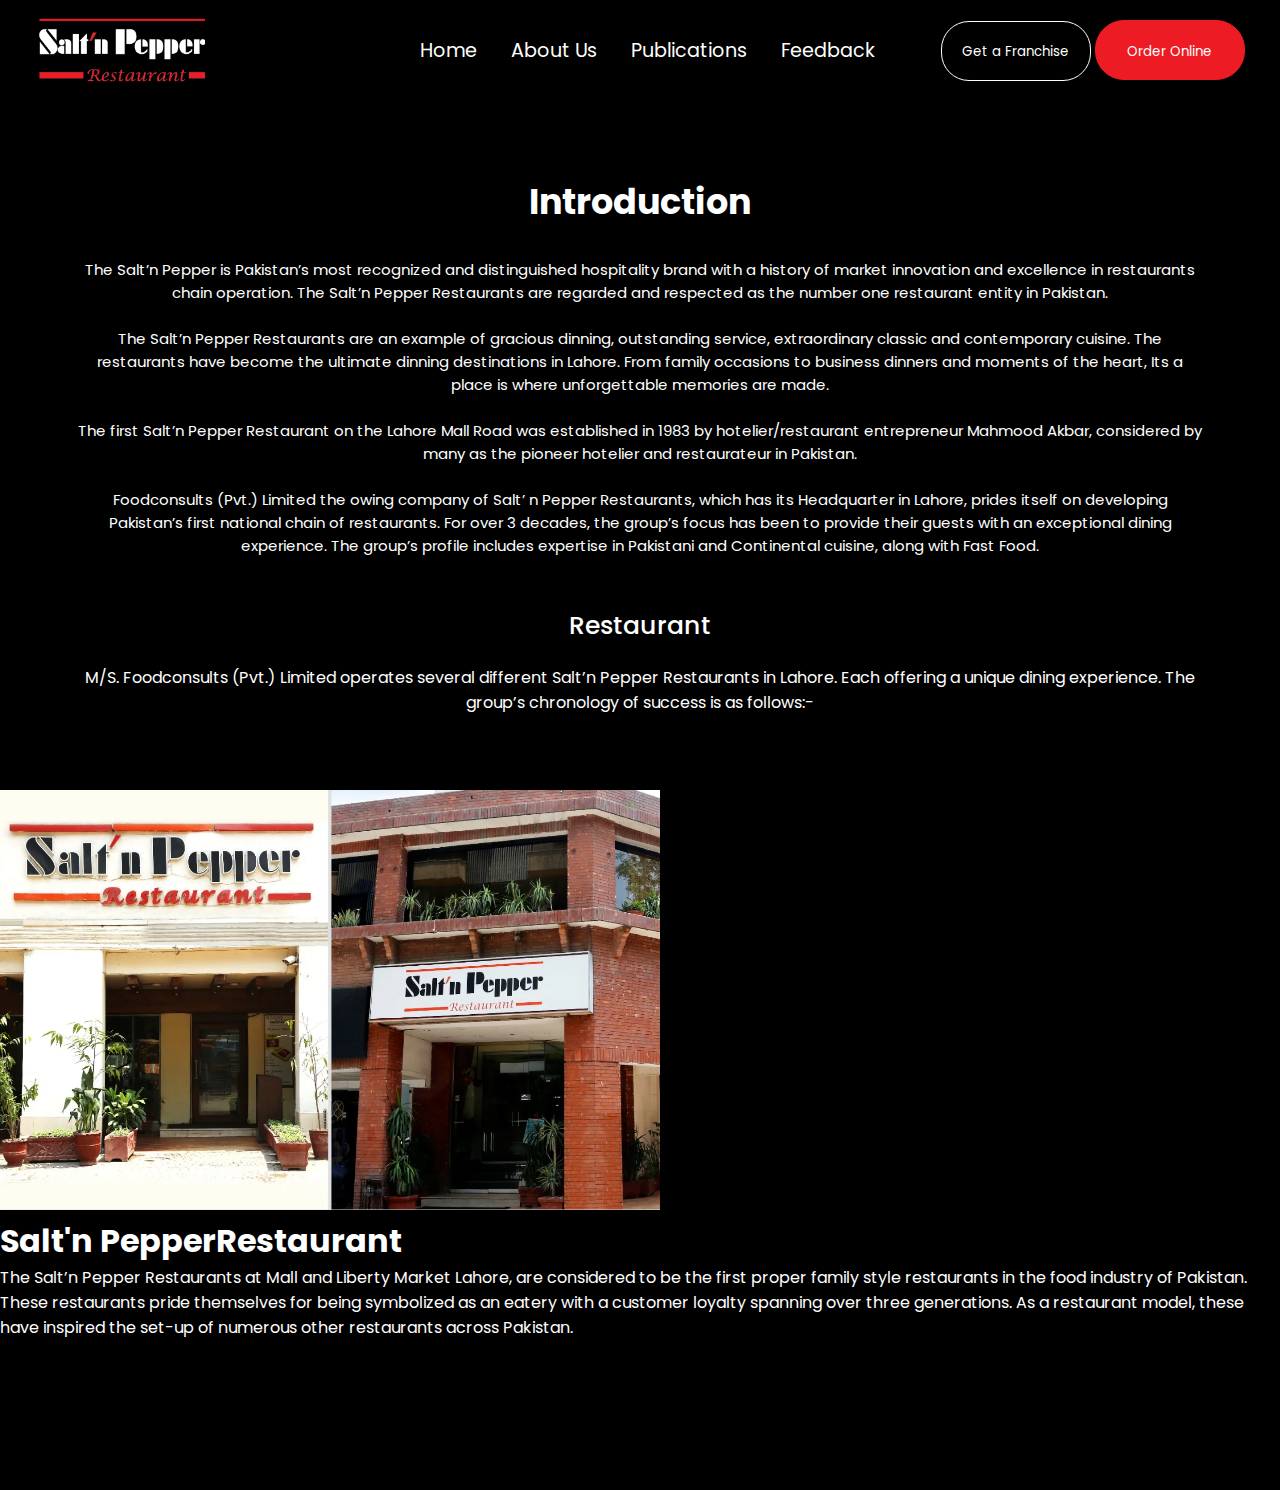
==== about.html @ 0b6784d5 "clone" ====
<!DOCTYPE html>
<html lang="en">
<head>
    <meta charset="UTF-8">
    <meta name="viewport" content="width=device-width, initial-scale=1.0">
    <title>About Us | Snp Main</title>

    <link rel="stylesheet" href="about.css">

    <link rel="preconnect" href="https://fonts.googleapis.com">
<link rel="preconnect" href="https://fonts.gstatic.com" crossorigin>
<link href="https://fonts.googleapis.com/css2?family=Caveat:wght@700&display=swap" rel="stylesheet">

<link rel="preconnect" href="https://fonts.googleapis.com">
<link rel="preconnect" href="https://fonts.gstatic.com" crossorigin>
<link href="https://fonts.googleapis.com/css2?family=Poppins&display=swap" rel="stylesheet">

<link rel="stylesheet" href="https://cdnjs.cloudflare.com/ajax/libs/font-awesome/6.5.1/css/all.min.css" integrity="sha512-DTOQO9RWCH3ppGqcWaEA1BIZOC6xxalwEsw9c2QQeAIftl+Vegovlnee1c9QX4TctnWMn13TZye+giMm8e2LwA==" crossorigin="anonymous" referrerpolicy="no-referrer" />

</head>
<body>
    <header>
        <div class="navbar">
            <div class="nav-logo"></div>

            <div class="nav-menu">
                <a href="#">Home</a>
                <a href="#">About Us</a>
                <a href="#">Publications</a>
                <a href="#">Feedback</a>
            </div>
    
            <div class="nav-button">
                <button class="simple">Get a Franchise</button>
                <button class="orange">Order Online</button>
            </div>
        </div>
    </header>


    <!-------------- styling hero section ----------------->

    <div id="main">
        <div class="introduction">
            <h1>Introduction</h1>
            <p>The Salt’n Pepper is Pakistan’s most recognized and distinguished hospitality brand with a history of market innovation and excellence in restaurants chain operation. The Salt’n Pepper Restaurants are regarded and respected as the number one restaurant entity in Pakistan.
            <br><br>
            The Salt’n Pepper Restaurants are an example of gracious dinning, outstanding service, extraordinary classic and contemporary cuisine. The restaurants have become the ultimate dinning destinations in Lahore. From family occasions to business dinners and moments of the heart, Its a place is where unforgettable memories are made.
            <br><br>
            The first Salt’n Pepper Restaurant on the Lahore Mall Road was established in 1983 by hotelier/restaurant entrepreneur Mahmood Akbar, considered by many as the pioneer hotelier and restaurateur in Pakistan.
            <br><br>
            Foodconsults (Pvt.) Limited the owing company of Salt’ n Pepper Restaurants, which has its Headquarter in Lahore, prides itself on developing Pakistan’s first national chain of restaurants. For over 3 decades, the group’s focus has been to provide their guests with an exceptional dining experience. The group’s profile includes expertise in Pakistani and Continental cuisine, along with Fast Food.</p>
        </div>

        <div class="restaurant">
            <h2>Restaurant</h2>
            <p>M/S. Foodconsults (Pvt.) Limited operates several different Salt’n Pepper Restaurants in Lahore. Each offering a unique dining experience. The group’s chronology of success is as follows:-</p>
        </div>

        <div class="sp-restaurant">
            <img src="./Assets/sp-restaurant 1.webp" alt="image not found">
            
            <div class="sp-restaurant-content">
                <h1><span>Salt'n Pepper</span>Restaurant</h1>
                <p>The Salt’n Pepper Restaurants at Mall and Liberty Market Lahore, are considered to be the first proper family style restaurants in the food industry of Pakistan. These restaurants pride themselves for being symbolized as an eatery with a customer loyalty spanning over three generations. As a restaurant model, these have inspired the set-up of numerous other restaurants across Pakistan.</p>
            </div>
        </div>
    
    
    
    
    
    
    
    
    
    </div>
        
    </body>
    </html>
---- about.css ----
*{
    margin: 0;
    padding: 0;
    box-sizing: border-box;
    font-family: 'Poppins', sans-serif;
}


/* ------------------ styling header ----------------- */


.navbar{
    background-color: #000000;
    height: 100px;
    display: flex;
    justify-content: space-evenly;
    align-items: center;
}

.nav-logo{
    background-image: url(./Assets/salt\ n\ pepper\ logo.webp);
    background-size: cover;
    width: 170px;
    height: 80px;
}

.nav-menu{
    width: 52%;
    /* margin-left: 150px; */
    padding-left: 150px;
}

.nav-menu a{
    /* display: block; */
    color: #fff;
    font-size: 1.2rem;
    text-decoration: none;
    margin-left: 30px;
}


.simple{
    background-color: transparent;
    color: #fff;
    width: 150px;
    height: 60px;
    border: 1px solid #fff;
    border-radius: 28px;
    padding: 20px;
}

.orange{
    background-color: #ed1c24;
    color: #fff;
    width: 150px;
    height: 60px;
    border: 1px solid #ed1c24;
    border-radius: 29px;
    padding: 21px;
}


/* --------------- styling hero section --------------- */


#main{
    background-color: #000000;
    height: 700px;
    color: #ffffff;
}

.introduction{
    text-align: center;
    padding: 75px;
}

.introduction h1{
    padding-bottom: 30px;
    font-weight: bold;
    font-size: 35px;
}

.introduction p{
    font-size: 15px;
}

.restaurant{
    text-align: center;
    padding: 75px;
    margin-top: -100px;
}

.restaurant h2{
    padding-bottom: 20px;
    font-weight: 500;
    font-size: 25px;
}

.sp-restaurant{
    background-color: #000000;
    height: 700px;
}

.sp-restaurant img{
    height: 420px;
}
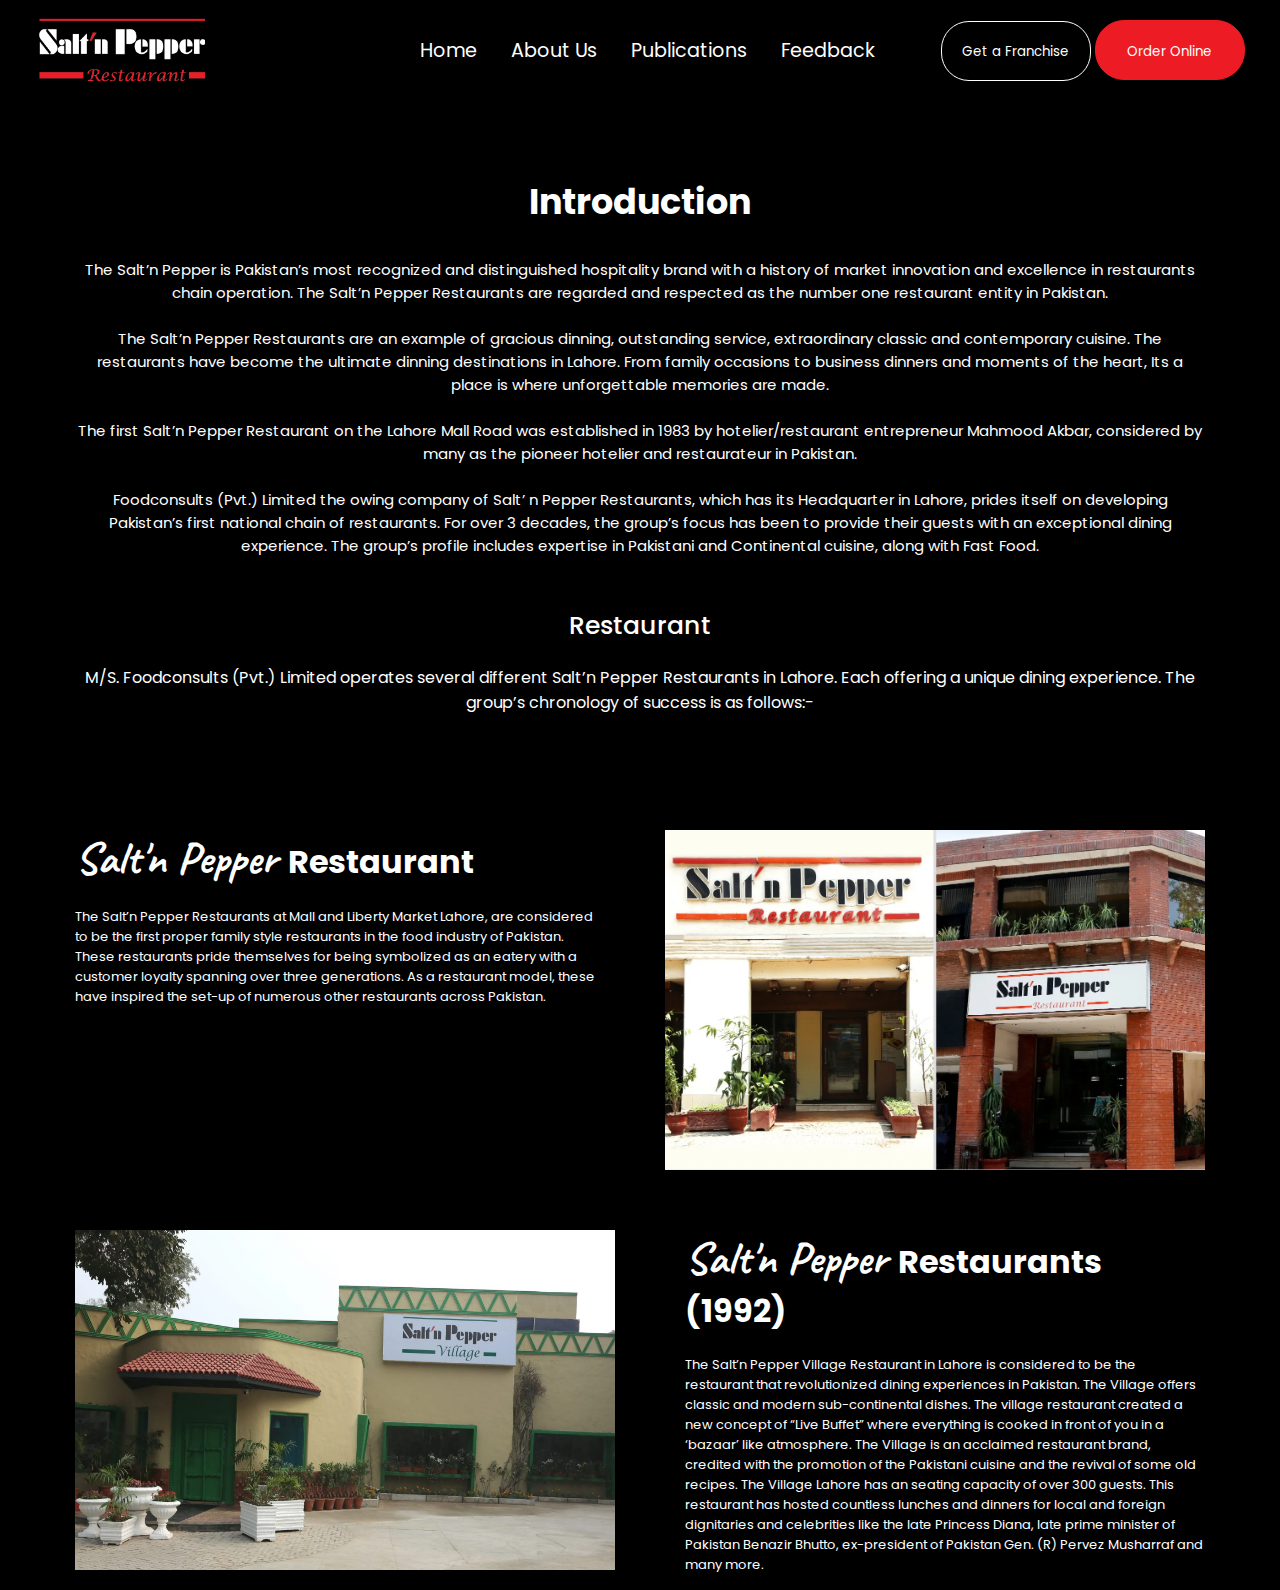
==== commit 0aa718d4: "updated" ====
--- a/about.html
+++ b/about.html
@@ -58,12 +58,29 @@
         </div>
 
         <div class="sp-restaurant">
-            <img src="./Assets/sp-restaurant 1.webp" alt="image not found">
-            
+
             <div class="sp-restaurant-content">
-                <h1><span>Salt'n Pepper</span>Restaurant</h1>
+                <h1><span style="font-family: 'Caveat', cursive; font-size: 45px;">Salt'n Pepper </span> Restaurant</h1>
                 <p>The Salt’n Pepper Restaurants at Mall and Liberty Market Lahore, are considered to be the first proper family style restaurants in the food industry of Pakistan. These restaurants pride themselves for being symbolized as an eatery with a customer loyalty spanning over three generations. As a restaurant model, these have inspired the set-up of numerous other restaurants across Pakistan.</p>
             </div>
+
+            <img src="./Assets/sp-restaurant 1.webp" alt="image not found">
+
+        </div>
+
+
+        <div class="sp-restaurant">
+
+
+            <img src="./Assets/sp-restaurant 1.2.webp" alt="image not found">
+
+            <div class="sp-restaurant-content">
+                <h1><span style="font-family: 'Caveat', cursive; font-size: 45px;">Salt'n Pepper </span> Restaurants (1992)</h1>
+                <p>The Salt’n Pepper Village Restaurant in Lahore is considered to be the restaurant that revolutionized dining experiences in Pakistan. The Village offers classic and modern sub-continental dishes. The village restaurant created a new concept of “Live Buffet” where everything is cooked in front of you in a ‘bazaar’ like atmosphere. The Village is an acclaimed restaurant brand, credited with the promotion of the Pakistani cuisine and the revival of some old recipes. The Village Lahore has an seating capacity of over 300 guests. This restaurant has hosted countless lunches and dinners for local and foreign dignitaries and celebrities like the late Princess Diana, late prime minister of Pakistan Benazir Bhutto, ex-president of Pakistan Gen. (R) Pervez Musharraf and many more.</p>
+            </div>
+
+            
+                        
         </div>
     
     
--- a/about.css
+++ b/about.css
@@ -98,9 +98,24 @@
 
 .sp-restaurant{
     background-color: #000000;
-    height: 700px;
+    height: 400px;
+    display: flex;
+    justify-content: space-around;
+    flex-wrap: wrap;
+    padding: 40px;
 }
 
 .sp-restaurant img{
-    height: 420px;
-}+    height: 340px;
+    width: 540px;
+}
+
+.sp-restaurant-content{
+    width: 520px;
+}
+
+.sp-restaurant-content p{
+    font-size: 13px;
+    padding-top: 20px;
+}
+
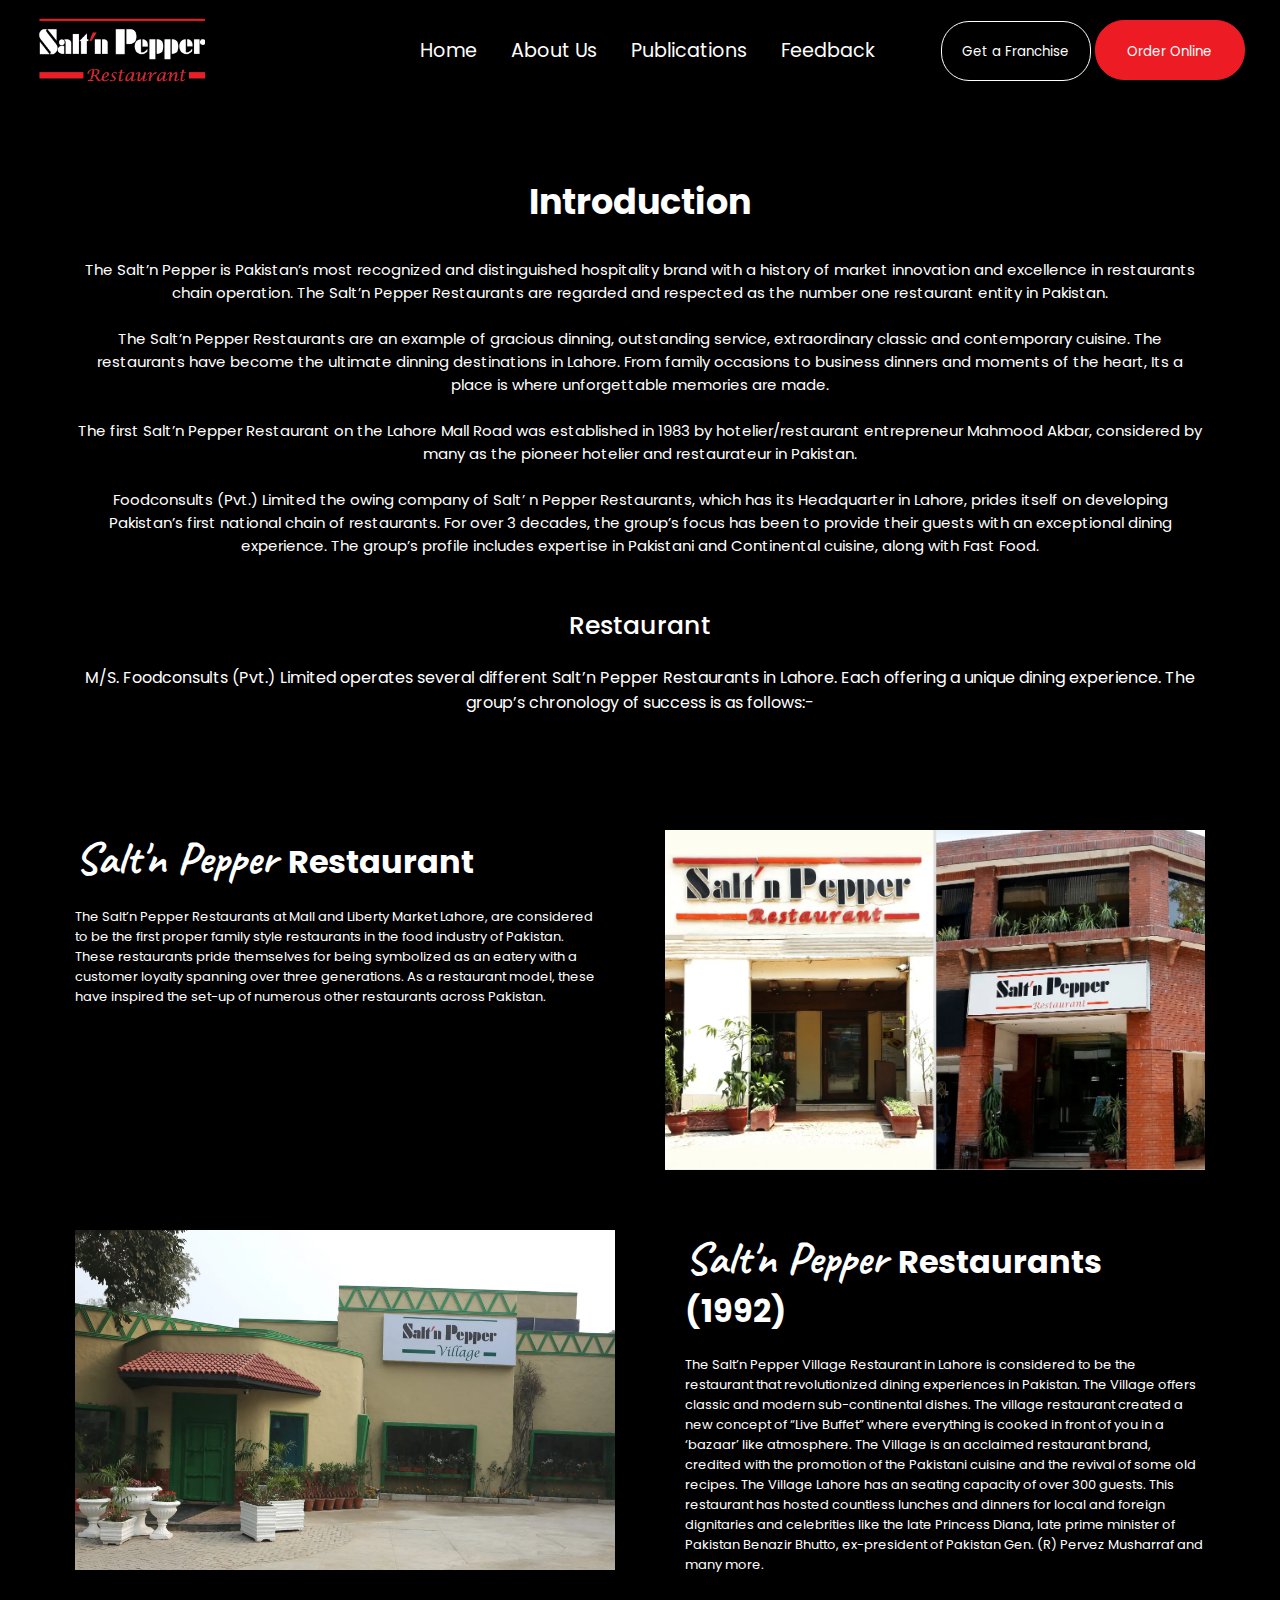
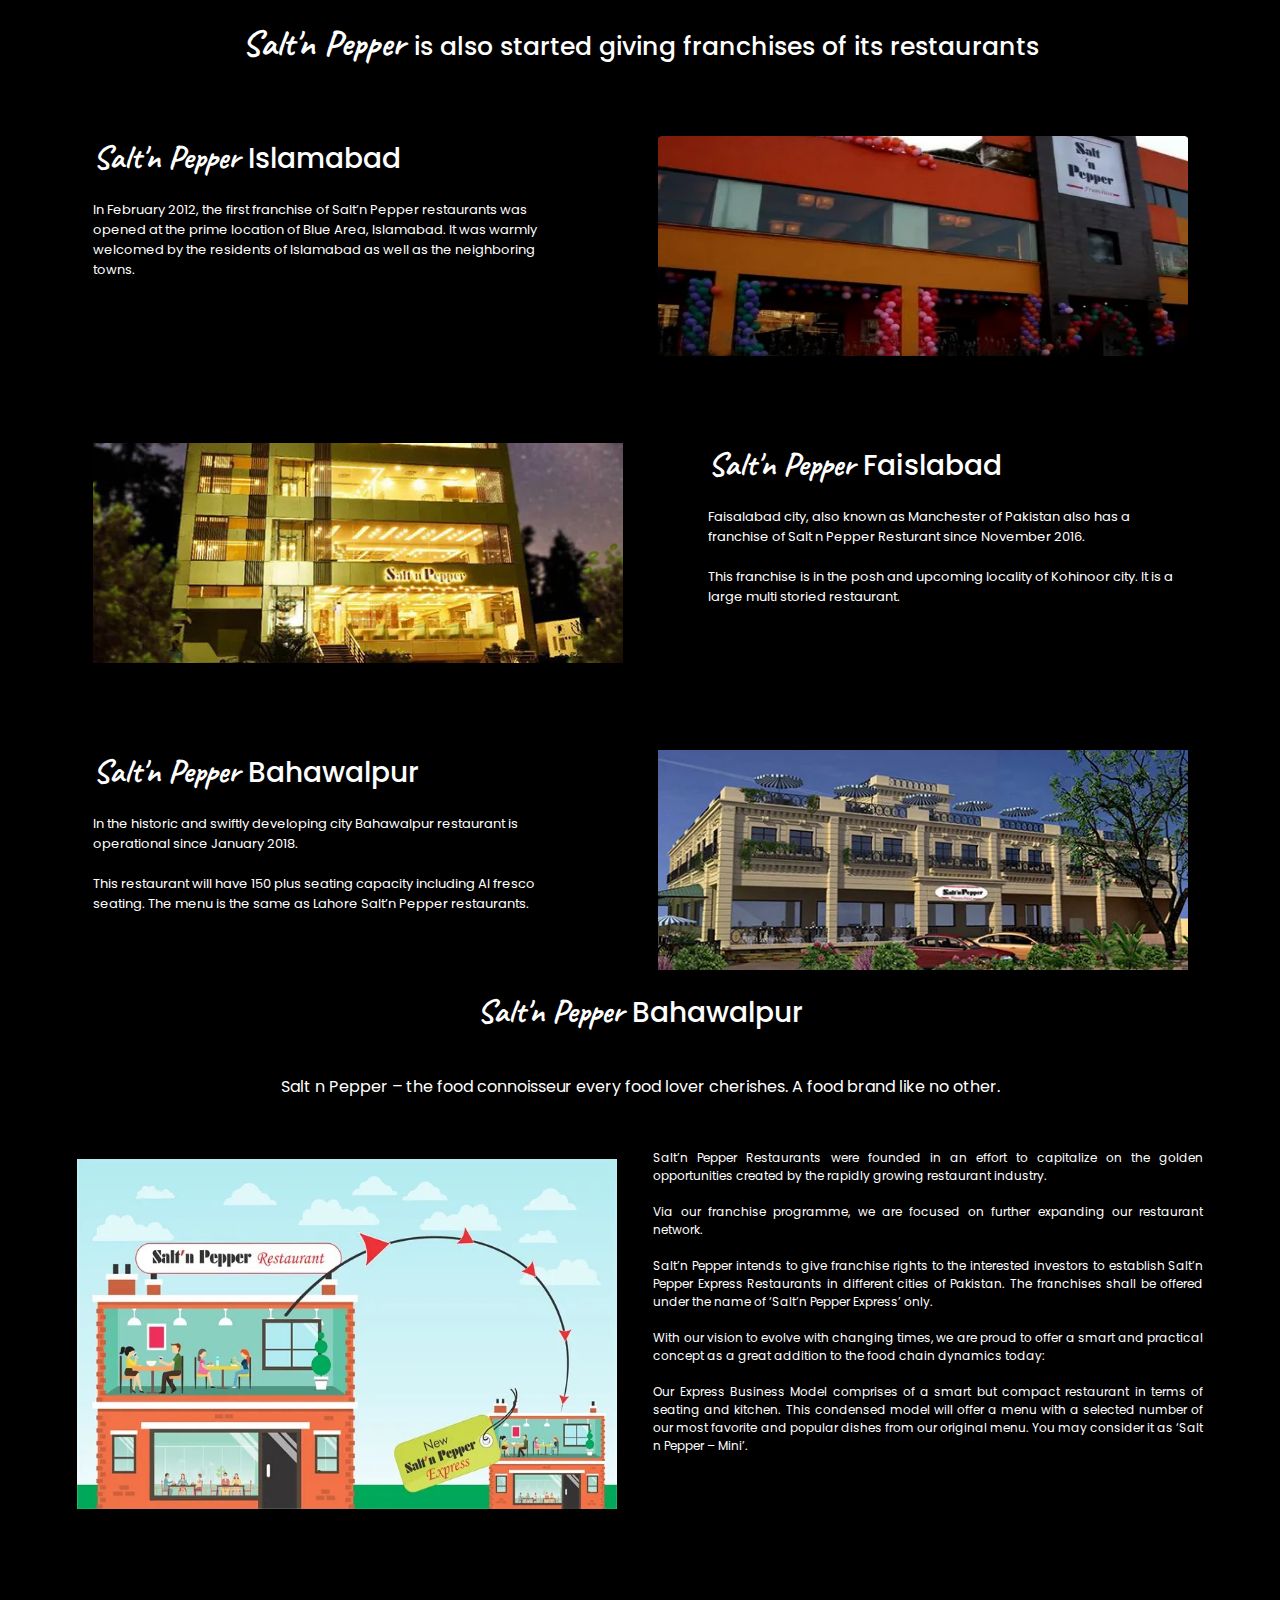
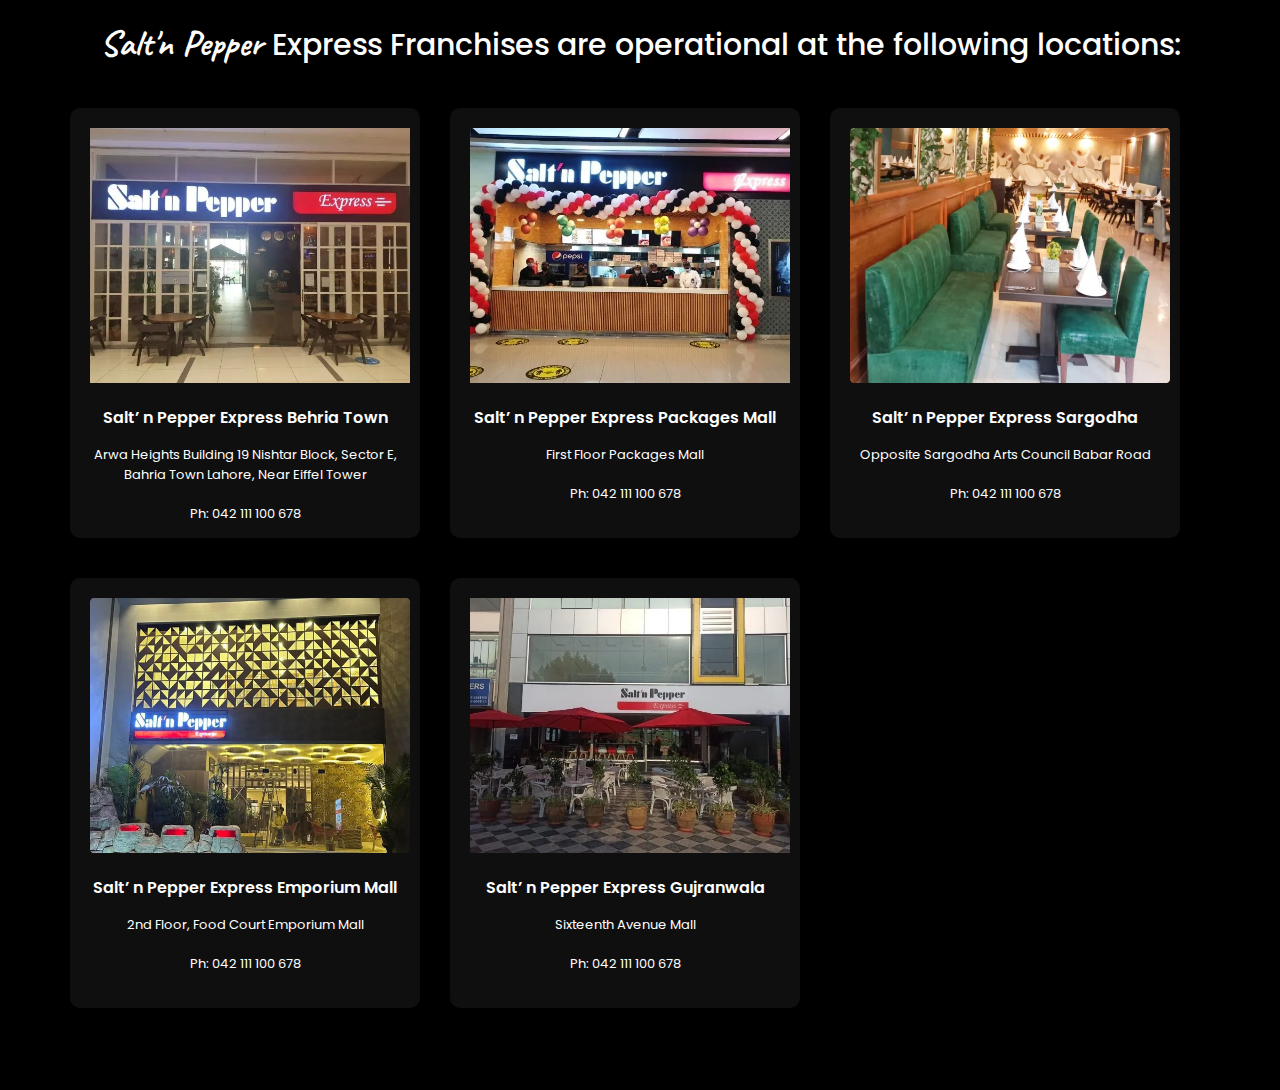
==== commit b861447d: "updated" ====
--- a/about.html
+++ b/about.html
@@ -40,6 +40,9 @@
 
     <!-------------- styling hero section ----------------->
 
+
+    <!------- box 1 starts ------->
+
     <div id="main">
         <div class="introduction">
             <h1>Introduction</h1>
@@ -52,6 +55,9 @@
             Foodconsults (Pvt.) Limited the owing company of Salt’ n Pepper Restaurants, which has its Headquarter in Lahore, prides itself on developing Pakistan’s first national chain of restaurants. For over 3 decades, the group’s focus has been to provide their guests with an exceptional dining experience. The group’s profile includes expertise in Pakistani and Continental cuisine, along with Fast Food.</p>
         </div>
 
+        <!-------- box 2 starts -------->
+
+
         <div class="restaurant">
             <h2>Restaurant</h2>
             <p>M/S. Foodconsults (Pvt.) Limited operates several different Salt’n Pepper Restaurants in Lahore. Each offering a unique dining experience. The group’s chronology of success is as follows:-</p>
@@ -78,19 +84,201 @@
                 <h1><span style="font-family: 'Caveat', cursive; font-size: 45px;">Salt'n Pepper </span> Restaurants (1992)</h1>
                 <p>The Salt’n Pepper Village Restaurant in Lahore is considered to be the restaurant that revolutionized dining experiences in Pakistan. The Village offers classic and modern sub-continental dishes. The village restaurant created a new concept of “Live Buffet” where everything is cooked in front of you in a ‘bazaar’ like atmosphere. The Village is an acclaimed restaurant brand, credited with the promotion of the Pakistani cuisine and the revival of some old recipes. The Village Lahore has an seating capacity of over 300 guests. This restaurant has hosted countless lunches and dinners for local and foreign dignitaries and celebrities like the late Princess Diana, late prime minister of Pakistan Benazir Bhutto, ex-president of Pakistan Gen. (R) Pervez Musharraf and many more.</p>
             </div>
-
-            
-                        
-        </div>
-    
-    
-    
-    
-    
-    
-    
-    
-    
+            
+        </div>
+
+
+
+
+         <!--------- box 3 starts -------->
+
+
+
+        <div class="sp-franchise">
+            <h4><span>Salt'n Pepper </span> is also started giving franchises of its restaurants</h4>
+       
+
+            <div class="spf-content">
+                <div class="spf-content-box1">
+                    <h3><span>Salt'n Pepper </span>  Islamabad</h3>
+                    <p>In February 2012, the first franchise of Salt’n Pepper restaurants was opened at the prime location of Blue Area, Islamabad. It was warmly welcomed by the residents of Islamabad as well as the neighboring towns.</p>
+                </div>
+                <div class="spf-content-box1-img">
+                    <img src="./Assets/franchise 1.webp" alt="">
+                </div>
+            </div>
+            
+            
+            <div class="spf-content">
+
+                <div class="spf-content-box1-img">
+                    <img src="./Assets/spf-1.2.webp" alt="">
+                </div>
+
+                <div class="spf-content-box1">
+                    <h3><span>Salt'n Pepper </span>  Faislabad</h3>
+                    <p>Faisalabad city, also known as Manchester of Pakistan also has a franchise of Salt n Pepper Resturant since November 2016.
+                        <br><br>
+                        This franchise is in the posh and upcoming locality of Kohinoor city. It is a large multi storied restaurant.
+                    </p>
+                </div>
+                
+            </div>
+
+
+            <div class="spf-content">
+                <div class="spf-content-box1">
+                    <h3><span>Salt'n Pepper </span>  Bahawalpur</h3>
+                    <p>In the historic and swiftly developing city Bahawalpur restaurant is operational since January 2018.
+                        <br><br>
+                        This restaurant will have 150 plus seating capacity including Al fresco seating. The menu is the same as Lahore Salt’n Pepper restaurants.
+                    </p>
+                </div>
+                <div class="spf-content-box1-img">
+                    <img src="./Assets/spf-1.3.webp" alt="">
+                    
+                </div>
+                
+            </div>
+            
+        </div>                
+
+        <!-------- box 4 starts --------->
+
+
+        <div class="sp-express">
+            <h3><span>Salt'n Pepper </span>  Bahawalpur</h3>
+            <br><br>
+            <p>Salt n Pepper – the food connoisseur every food lover cherishes. A food brand like no other.</p>
+
+            <div class="sp-express-content">
+                <div class="img">
+                    <img src="./Assets/sp-express 1.webp" alt="image not found">
+                </div>
+
+                <div class="para">
+                    <p>Salt’n Pepper Restaurants were founded in an effort to capitalize on the golden opportunities created by the rapidly growing restaurant industry.
+                        <br><br>
+                        Via our franchise programme, we are focused on further expanding our restaurant network.
+                        <br><br>
+                        Salt’n Pepper intends to give franchise rights to the interested investors to establish Salt’n Pepper Express Restaurants in different cities of Pakistan. The franchises shall be offered under the name of ‘Salt’n Pepper Express’ only.
+                        <br><br>
+                        With our vision to evolve with changing times, we are proud to offer a smart and practical concept as a great addition to the food chain dynamics today:
+                        <br><br>
+                        Our Express Business Model comprises of a smart but compact restaurant in terms of seating and kitchen. This condensed model will offer a menu with a selected number of our most favorite and popular dishes from our original menu. You may consider it as ‘Salt n Pepper – Mini’.</p>
+                </div>
+            </div>
+        </div>
+    
+
+        <!------------ box 5 starts ------------>
+    
+        <div class="sp-express-franchise">
+            <h4><span>Salt'n Pepper </span> Express Franchises are operational at the following locations:</h4>
+          
+
+            <div class="sp-express-flex">
+
+
+                <div class="sp-express-franchise-box">
+                    <img src="./Assets/sp-express-franchise 1.2.webp" alt="image not found">
+                    <br>
+                    <span>Salt’ n Pepper Express Behria Town</span>
+
+                    <p>Arwa Heights Building 19 Nishtar Block, Sector E, Bahria Town Lahore, Near Eiffel Tower</p>
+
+                    <a href="tel:042 111 100 678">Ph: 042 111 100 678</a>
+                </div>
+
+
+                <div class="sp-express-franchise-box">
+                    <img src="./Assets/sp-express-franchise 1.3.webp" alt="image not found">
+                    <br>
+                    <span>Salt’ n Pepper Express Packages Mall</span>
+
+                    <p>First Floor Packages Mall</p>
+
+                    <a href="tel:042 111 100 678">Ph: 042 111 100 678</a>
+                </div>
+
+
+
+                <div class="sp-express-franchise-box">
+                    <img src="./Assets/sp-express-franchise 1.4.webp" alt="image not found">
+                    <br>
+                    <span>Salt’ n Pepper Express Sargodha</span>
+
+                    <p>Opposite Sargodha Arts Council Babar Road</p>
+
+                    <a href="tel:042 111 100 678">Ph: 042 111 100 678</a>
+                </div>
+
+
+
+                <div class="sp-express-franchise-box">
+                    <img src="./Assets/sp-express-franchise 1.5.webp" alt="image not found">
+                    <br>
+                    <span>Salt’ n Pepper Express Emporium Mall</span>
+
+                    <p>2nd Floor, Food Court Emporium Mall</p>
+
+                    <a href="tel:042 111 100 678">Ph: 042 111 100 678</a>
+                </div>
+
+
+
+                <div class="sp-express-franchise-box">
+                    <img src="./Assets/sp-express-franchise 1.webp" alt="image not found">
+                    <br>
+                    <span>Salt’ n Pepper Express Gujranwala</span>
+
+                    <p>Sixteenth Avenue Mall</p>
+
+                    <a href="tel:042 111 100 678">Ph: 042 111 100 678</a>
+                </div>
+            
+                
+            </div>
+                
+
+        </div>
+
+
+
+
+
+
+
+
+
+
+
+
+
+        
+            
+
+
+
+
+
+
+
+
+
+
+
+
+
+
+
+    
+
+
+
+
+
+
     </div>
         
     </body>
--- a/about.css
+++ b/about.css
@@ -63,6 +63,10 @@
 /* --------------- styling hero section --------------- */
 
 
+
+/* ---------- box 1 starts ---------- */
+
+
 #main{
     background-color: #000000;
     height: 700px;
@@ -83,6 +87,9 @@
 .introduction p{
     font-size: 15px;
 }
+
+
+/* ------ box 2 starts ---------- */
 
 .restaurant{
     text-align: center;
@@ -119,3 +126,182 @@
     padding-top: 20px;
 }
 
+
+/* --------- box 3 starts --------- */
+
+
+.sp-franchise{
+    background-color: #000000;
+    height: 1000px; /* have to change */
+}
+
+
+.sp-franchise span{
+    font-family: 'Caveat', cursive;
+    font-weight: bold;
+    font-size: 36px;
+}
+
+.sp-franchise h4{
+    font-size: 25px;
+    font-weight: 500;
+    text-align: center;
+    padding: 30px 0px;
+}
+
+.sp-franchise img{
+    width: 530px;
+    height: 220px;
+}
+
+
+.spf-content{
+    display: flex;
+    justify-content: space-around;
+    padding: 40px 50px;
+}
+
+
+.spf-content-box1{
+    width: 480px;
+}
+
+
+.spf-content span{
+    font-family: 'Caveat', cursive;
+    font-weight: bold;
+    font-size: 33px;
+}
+
+.spf-content h3{
+    font-size: 28px;
+    font-weight: 500;
+}
+
+.spf-content p{
+    font-size: 13px;
+}
+
+.spf-content-box1 h3{
+    padding-bottom: 20px;
+}
+
+
+/* ---------- box 4 starts ---------- */
+
+
+.sp-express{
+    background-color: #000000;
+    height: 600px;
+}
+
+
+.sp-express span{
+    font-family: 'Caveat', cursive;
+    font-weight: bold;
+    font-size: 33px;
+}
+
+
+.sp-express-content{
+    display: flex;
+    justify-content: space-evenly;
+    /* align-items: start; */
+    padding-top: 60px;
+}
+
+
+.sp-express h3{
+    font-size: 28px;
+    font-weight: 500;
+    text-align: center;
+}
+
+.sp-express p{
+    text-align: center;
+    font-size: 16px;
+    margin-top: -10px;
+
+}
+
+.sp-express-content img{
+    width: 540px;
+    height: 350px;
+}
+
+.para p{
+    width: 550px;
+    font-size: 12px;
+    text-align: justify;
+    margin-left: -40px;
+}
+
+
+/* ---------- box 5 starts ------------ */
+
+
+.sp-express-flex{
+    display: flex;
+    flex-wrap: wrap;
+    /* justify-content: center; */
+    gap: 30px;
+    padding: 10px 70px;
+    
+}
+
+
+.sp-express-franchise{
+    background-color: #000000;
+    height: 1100px;
+}
+
+
+.sp-express-franchise span{
+    font-family: 'Caveat', cursive;
+    font-weight: bold;
+    font-size: 36px;
+}
+
+.sp-express-franchise h4{
+    font-size: 30px;
+    font-weight: 500;
+    text-align: center;
+    padding: 30px 0px;
+}
+
+.sp-express-franchise-box{
+    background-color: #0F0F0F;
+    width: 350px;
+    height: 430px;
+    text-align: center;
+    padding: 20px;
+    border-radius: 10px;
+    margin-bottom: 10px;
+
+}
+
+.sp-express-franchise-box img{
+    width: 320px;
+    height: 270px;
+    padding-bottom: 15px;
+}
+
+.sp-express-franchise-box span{
+    font-family: 'Poppins', sans-serif;
+    font-size: 16px;
+    font-weight: 600;
+}
+
+.sp-express-franchise-box p{
+    font-size: 13px;
+    padding-top: 15px;
+    /* font-weight: 400; */
+    padding-bottom: 15px;
+}
+
+.sp-express-franchise-box a{
+    text-decoration: none;
+    color: #ffffff;
+    font-size: 13px;
+    /* padding-top: 30px; */
+}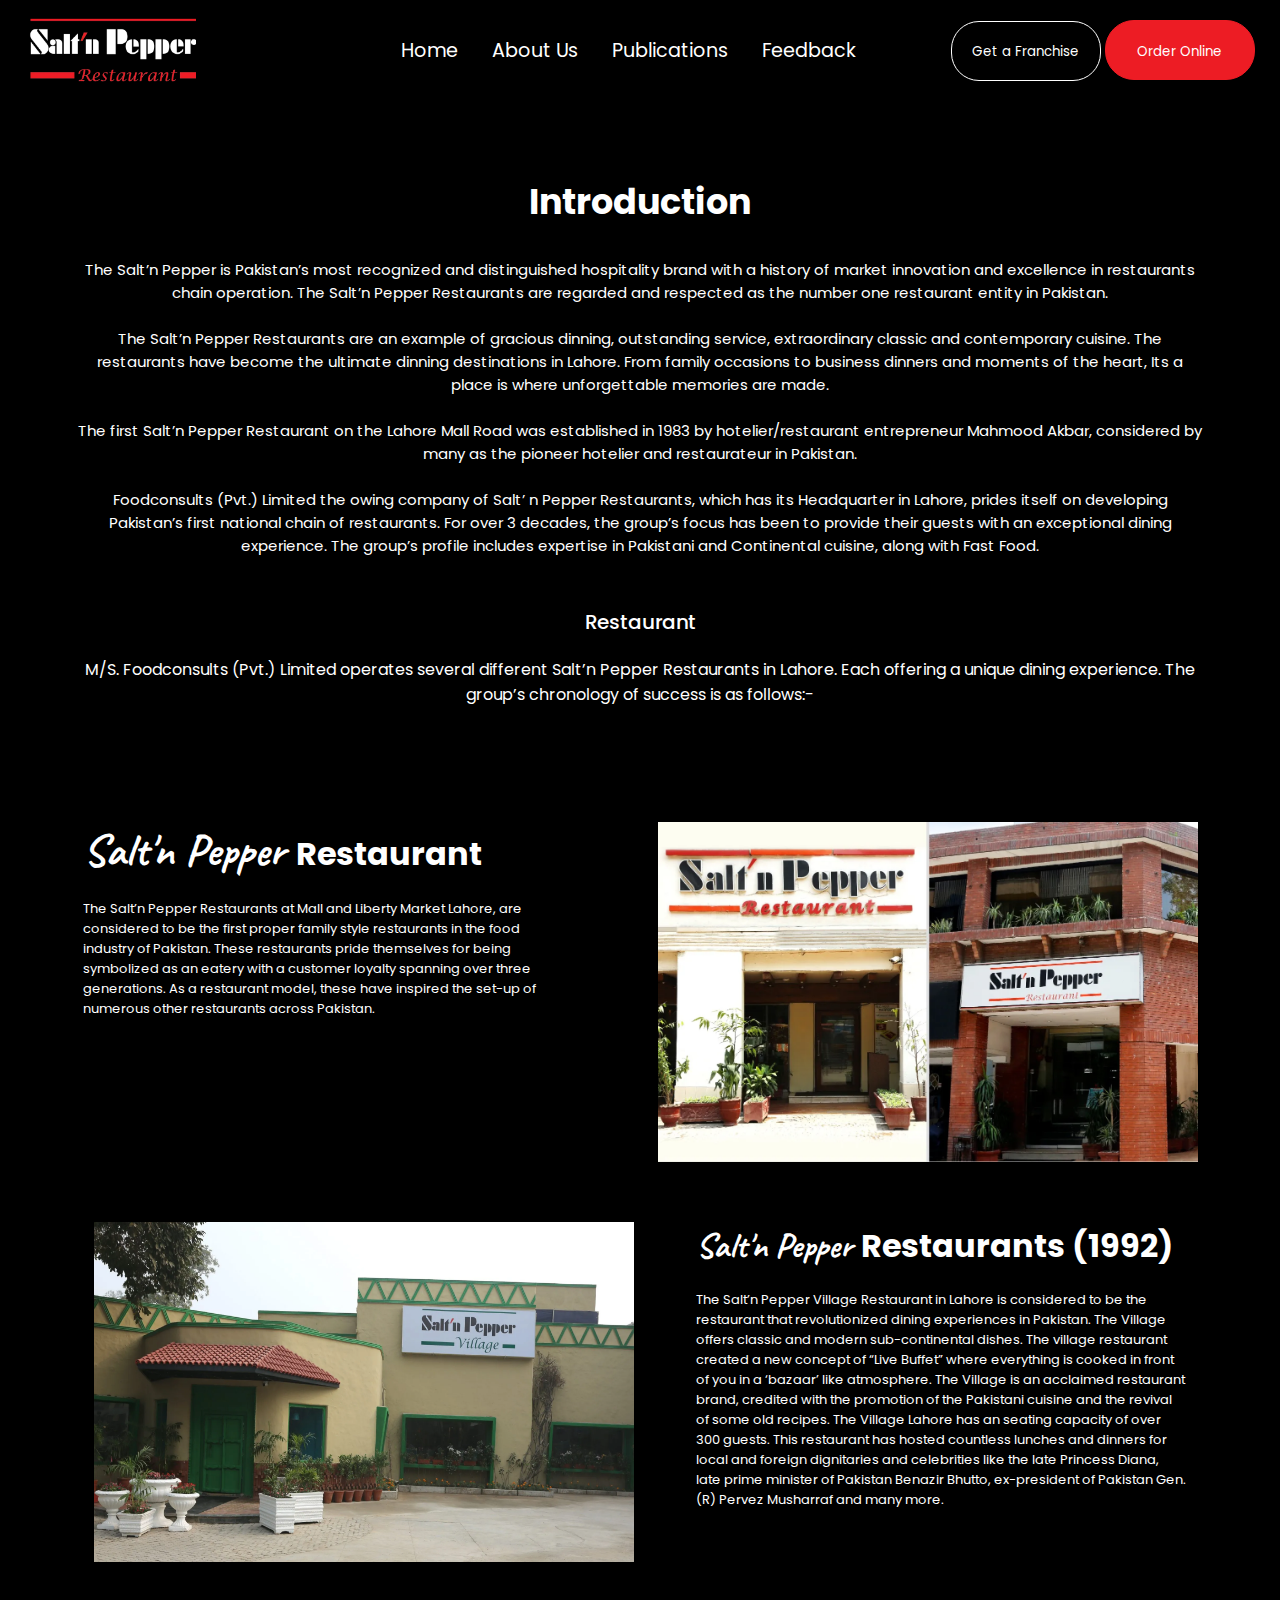
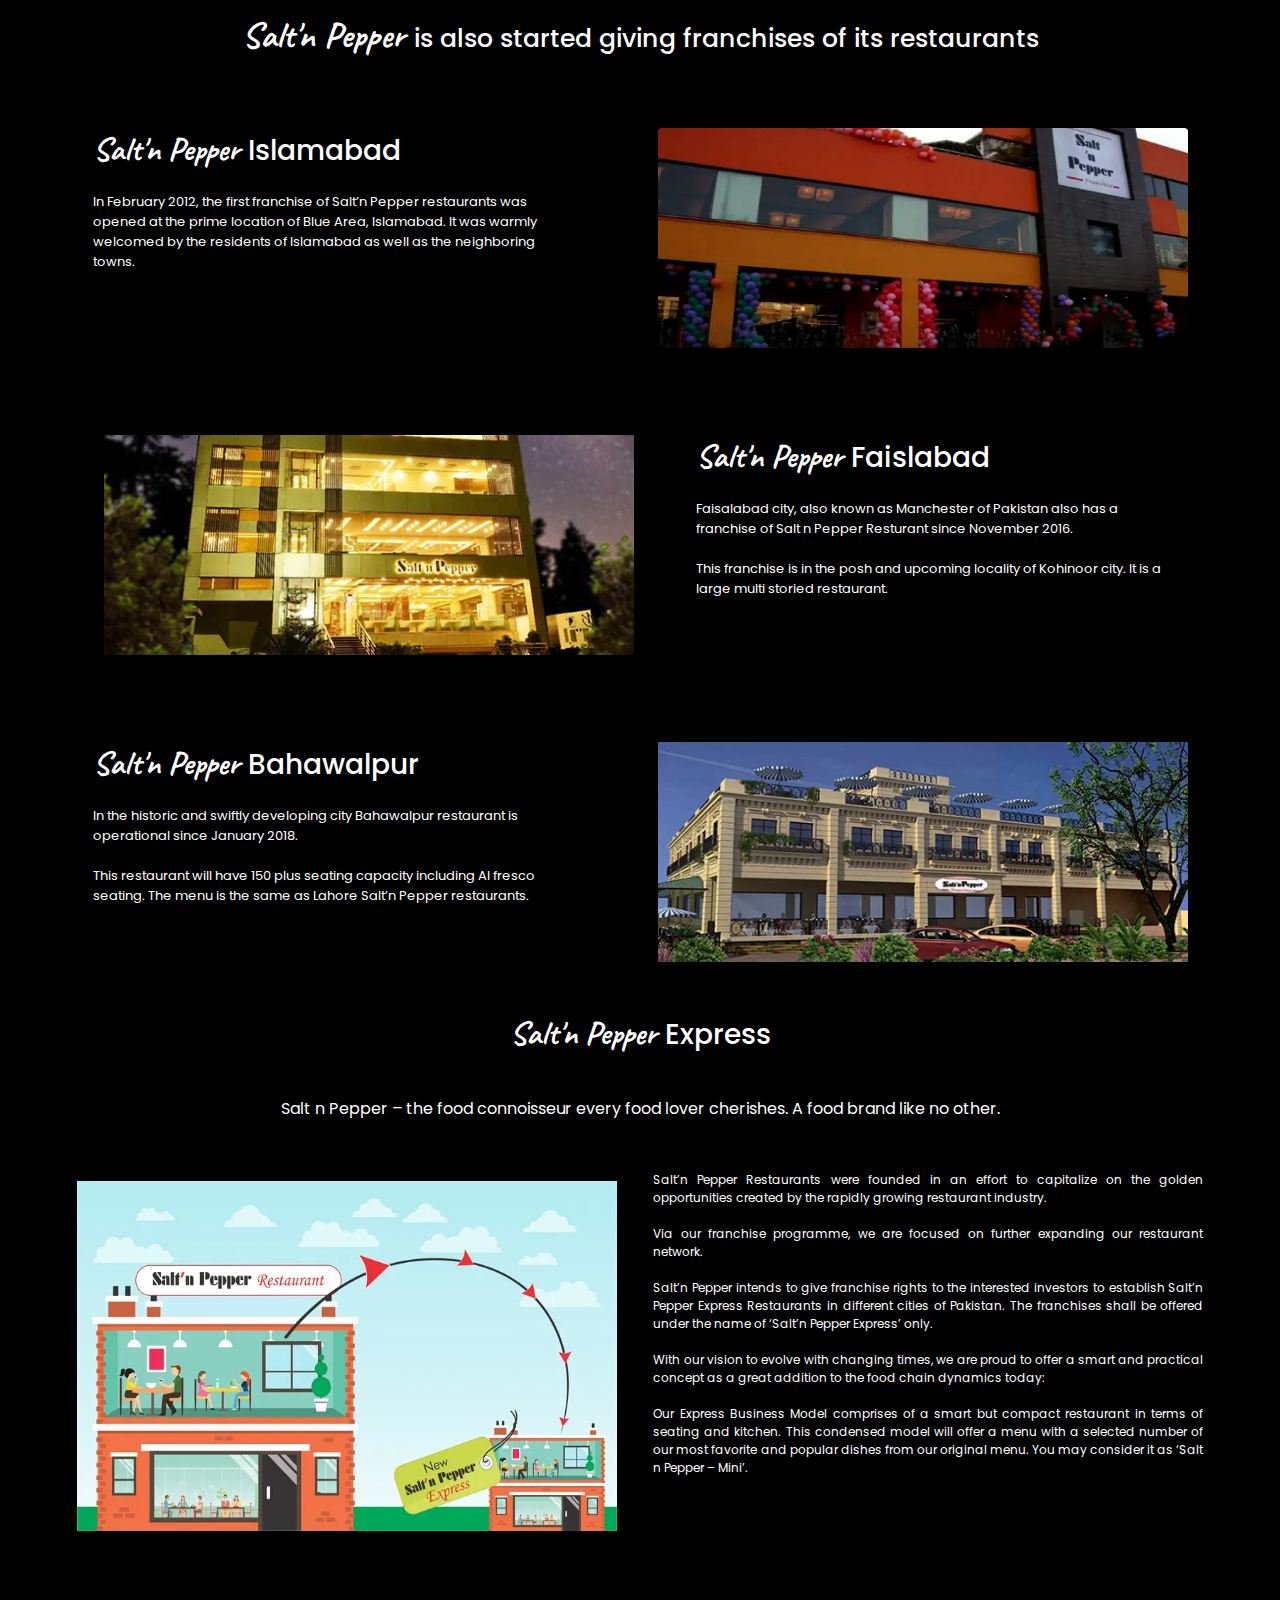
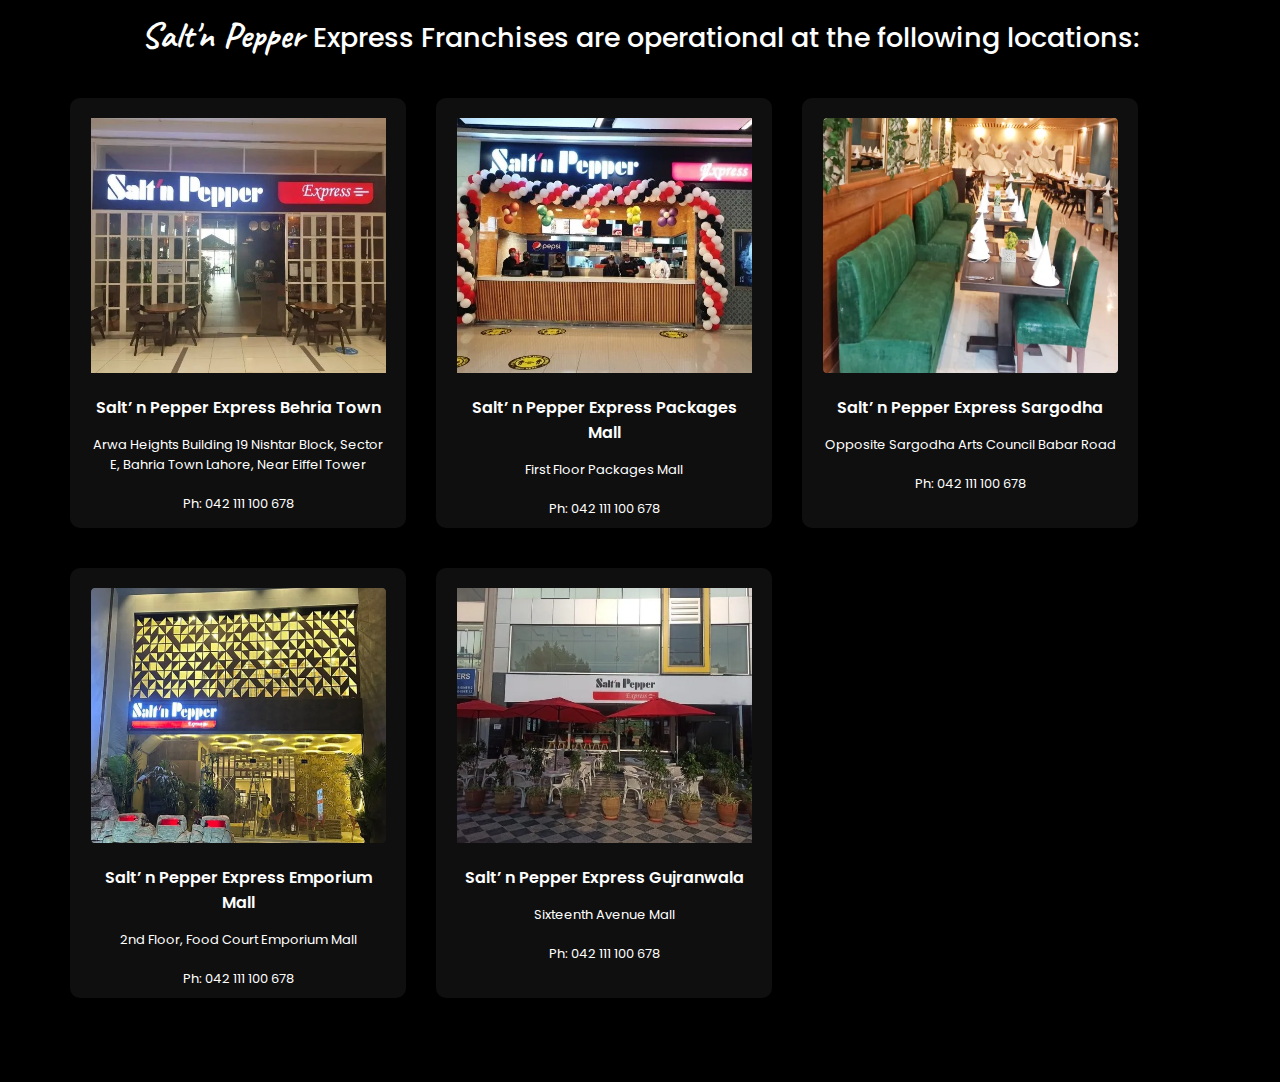
==== commit cba13607: "updated" ====
--- a/about.html
+++ b/about.html
@@ -80,8 +80,8 @@
 
             <img src="./Assets/sp-restaurant 1.2.webp" alt="image not found">
 
-            <div class="sp-restaurant-content">
-                <h1><span style="font-family: 'Caveat', cursive; font-size: 45px;">Salt'n Pepper </span> Restaurants (1992)</h1>
+            <div class="sp-restaurant-content margin-left">
+                <h1><span style="font-family: 'Caveat', cursive; font-size: 35px;">Salt'n Pepper </span> Restaurants (1992)</h1>
                 <p>The Salt’n Pepper Village Restaurant in Lahore is considered to be the restaurant that revolutionized dining experiences in Pakistan. The Village offers classic and modern sub-continental dishes. The village restaurant created a new concept of “Live Buffet” where everything is cooked in front of you in a ‘bazaar’ like atmosphere. The Village is an acclaimed restaurant brand, credited with the promotion of the Pakistani cuisine and the revival of some old recipes. The Village Lahore has an seating capacity of over 300 guests. This restaurant has hosted countless lunches and dinners for local and foreign dignitaries and celebrities like the late Princess Diana, late prime minister of Pakistan Benazir Bhutto, ex-president of Pakistan Gen. (R) Pervez Musharraf and many more.</p>
             </div>
             
@@ -115,7 +115,7 @@
                     <img src="./Assets/spf-1.2.webp" alt="">
                 </div>
 
-                <div class="spf-content-box1">
+                <div class="spf-content-box1 margin-left">
                     <h3><span>Salt'n Pepper </span>  Faislabad</h3>
                     <p>Faisalabad city, also known as Manchester of Pakistan also has a franchise of Salt n Pepper Resturant since November 2016.
                         <br><br>
@@ -147,7 +147,7 @@
 
 
         <div class="sp-express">
-            <h3><span>Salt'n Pepper </span>  Bahawalpur</h3>
+            <h3><span>Salt'n Pepper </span>  Express</h3>
             <br><br>
             <p>Salt n Pepper – the food connoisseur every food lover cherishes. A food brand like no other.</p>
 
--- a/about.css
+++ b/about.css
@@ -25,7 +25,7 @@
 }
 
 .nav-menu{
-    width: 52%;
+    width: 55%;
     /* margin-left: 150px; */
     padding-left: 150px;
 }
@@ -100,7 +100,7 @@
 .restaurant h2{
     padding-bottom: 20px;
     font-weight: 500;
-    font-size: 25px;
+    font-size: 20px;
 }
 
 .sp-restaurant{
@@ -118,7 +118,7 @@
 }
 
 .sp-restaurant-content{
-    width: 520px;
+    width: 490px;
 }
 
 .sp-restaurant-content p{
@@ -126,6 +126,10 @@
     padding-top: 20px;
 }
 
+.margin-left{
+    margin-left: -45px;
+}
+
 
 /* --------- box 3 starts --------- */
 
@@ -215,6 +219,7 @@
     font-size: 28px;
     font-weight: 500;
     text-align: center;
+    padding-top: 30px;
 }
 
 .sp-express p{
@@ -243,7 +248,7 @@
 .sp-express-flex{
     display: flex;
     flex-wrap: wrap;
-    /* justify-content: center; */
+    /* justify-content: space-evenly; */
     gap: 30px;
     padding: 10px 70px;
     
@@ -263,7 +268,7 @@
 }
 
 .sp-express-franchise h4{
-    font-size: 30px;
+    font-size: 27px;
     font-weight: 500;
     text-align: center;
     padding: 30px 0px;
@@ -271,7 +276,7 @@
 
 .sp-express-franchise-box{
     background-color: #0F0F0F;
-    width: 350px;
+    width: 336px;
     height: 430px;
     text-align: center;
     padding: 20px;
@@ -281,7 +286,7 @@
 }
 
 .sp-express-franchise-box img{
-    width: 320px;
+    width: 295px;
     height: 270px;
     padding-bottom: 15px;
 }
@@ -304,4 +309,4 @@
     color: #ffffff;
     font-size: 13px;
     /* padding-top: 30px; */
-}+}
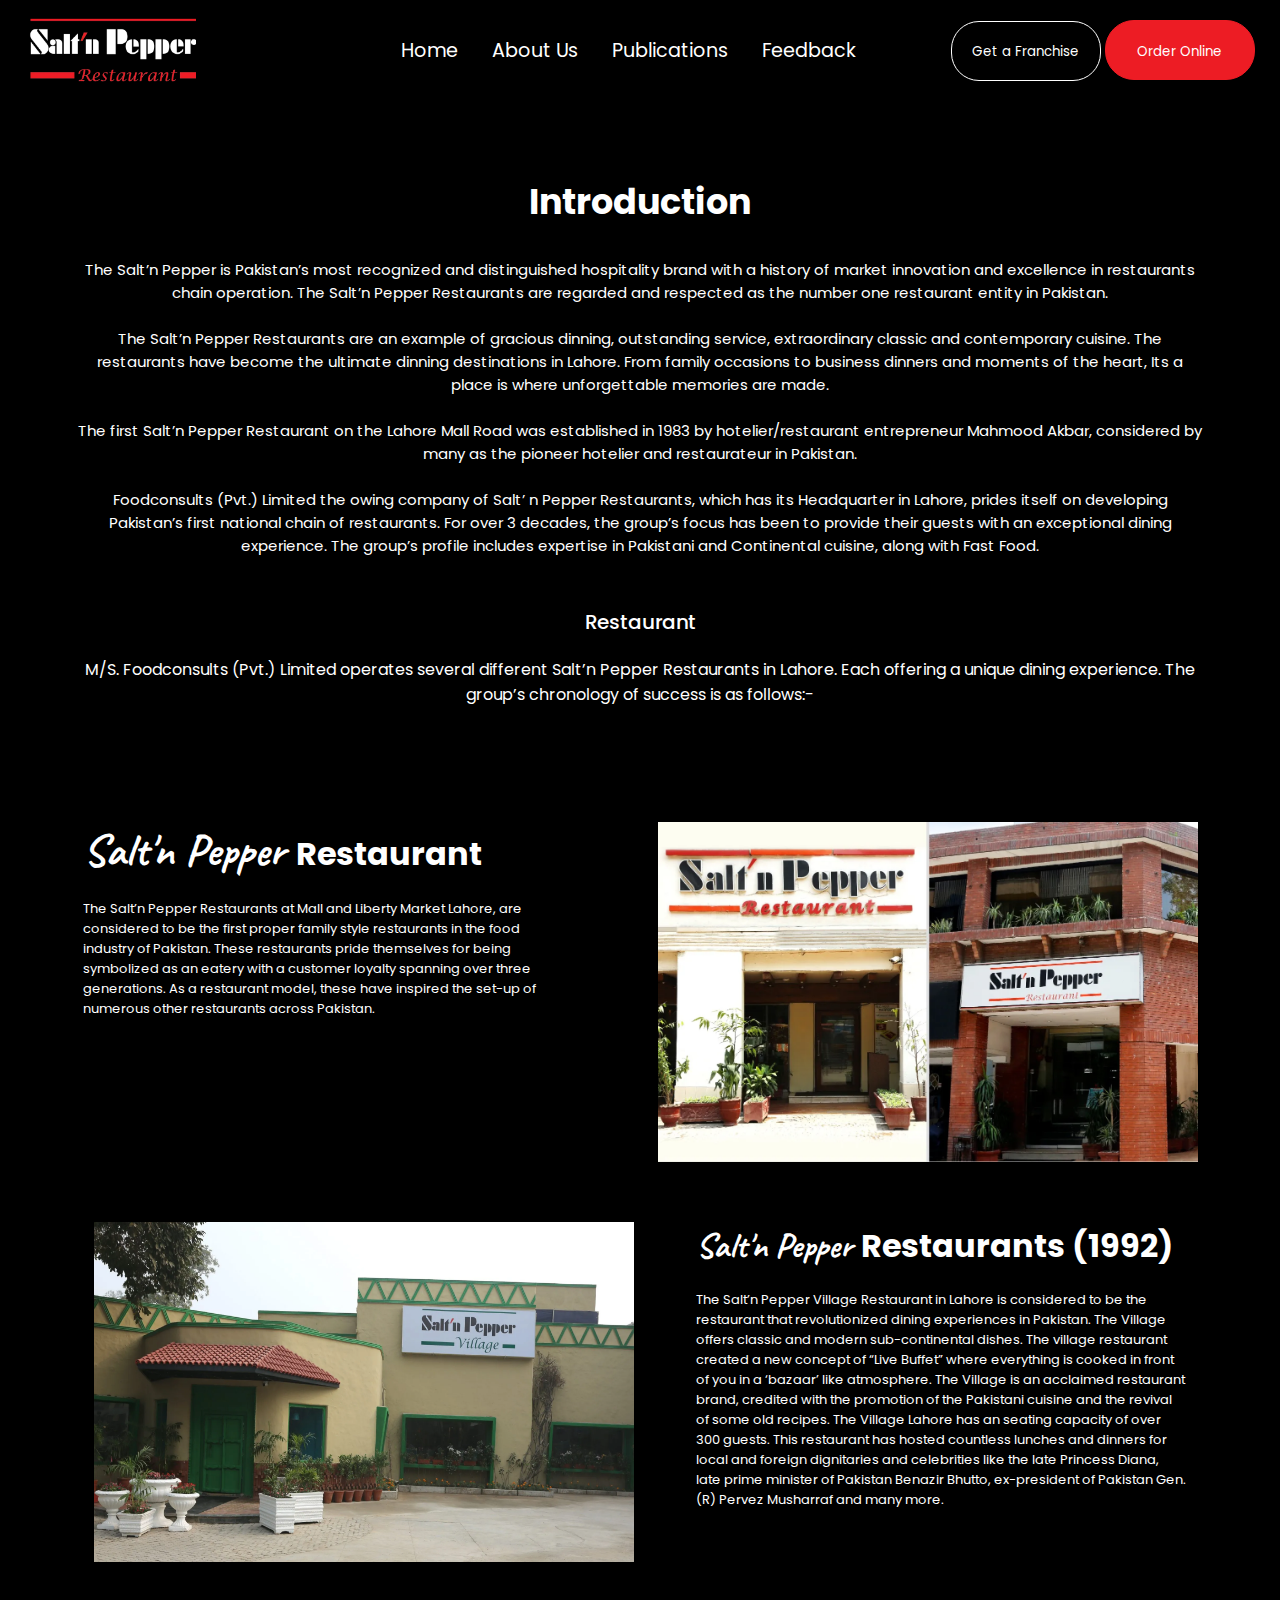
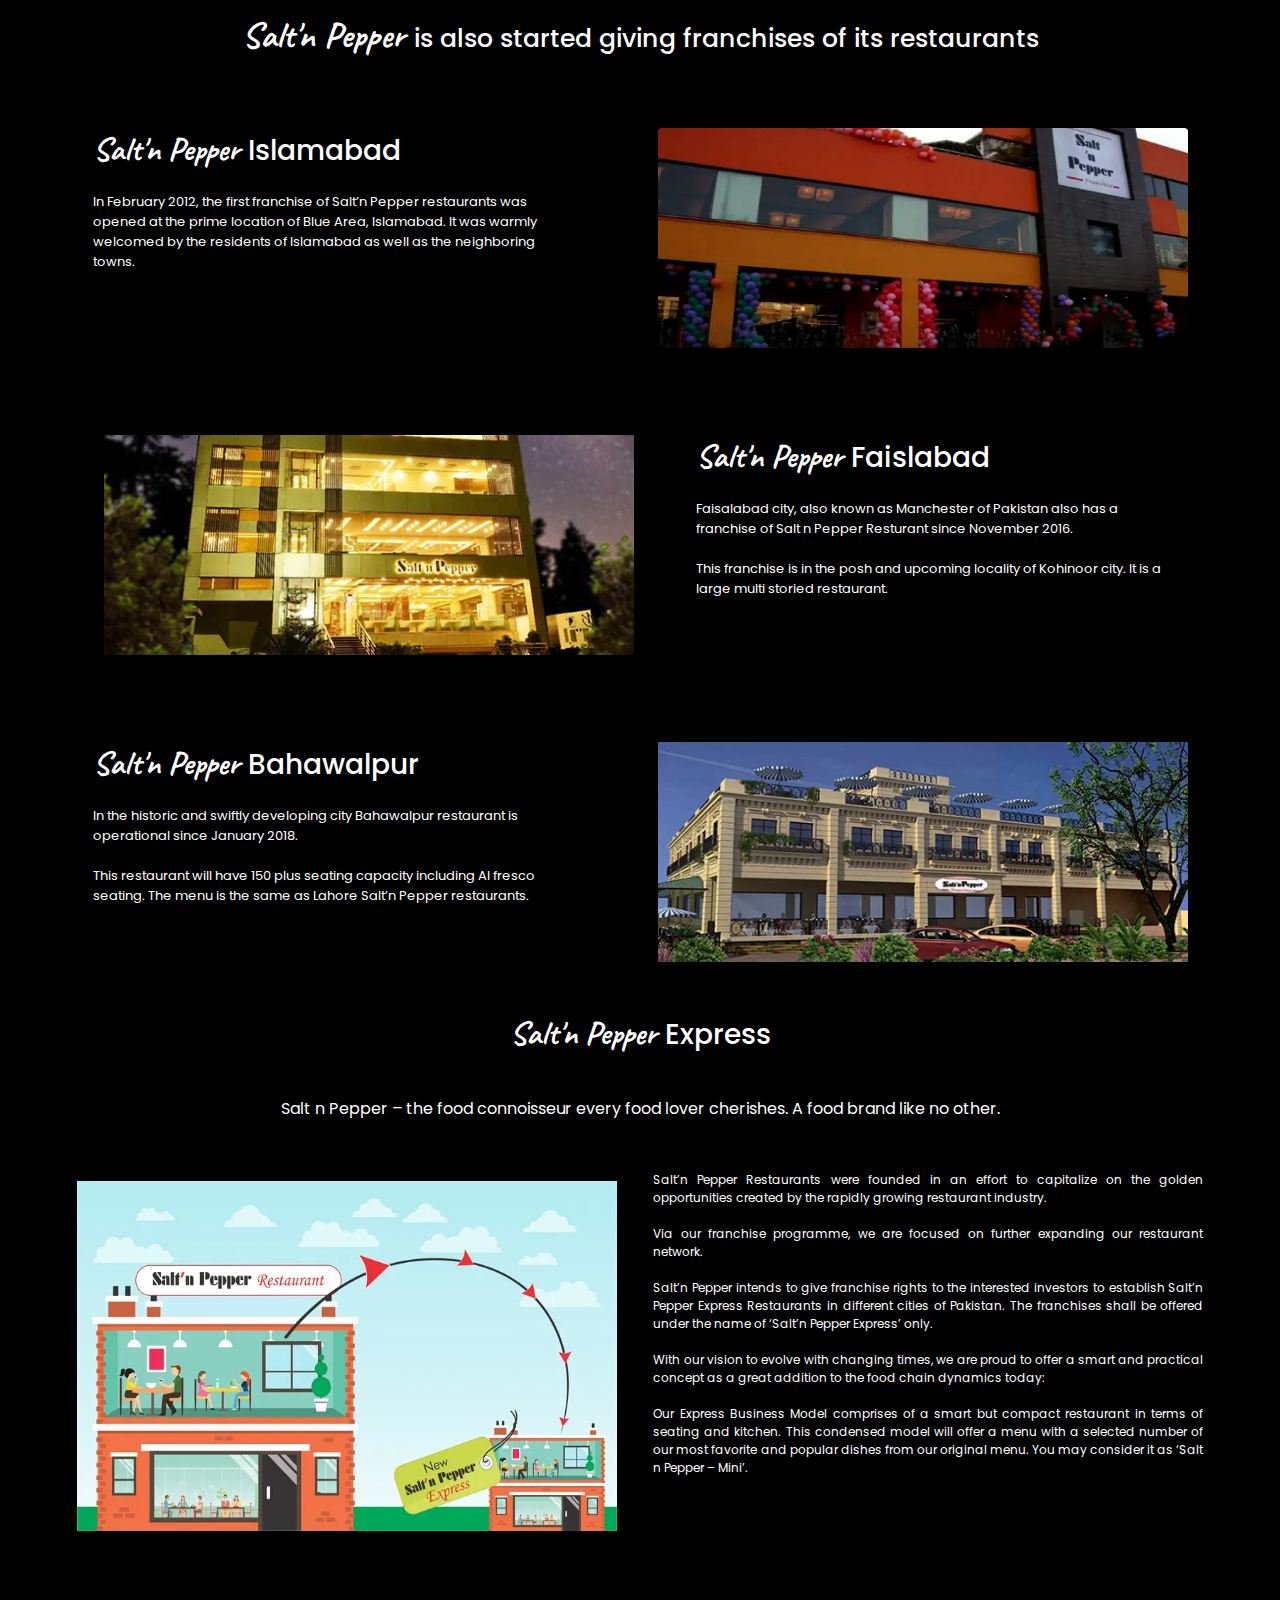
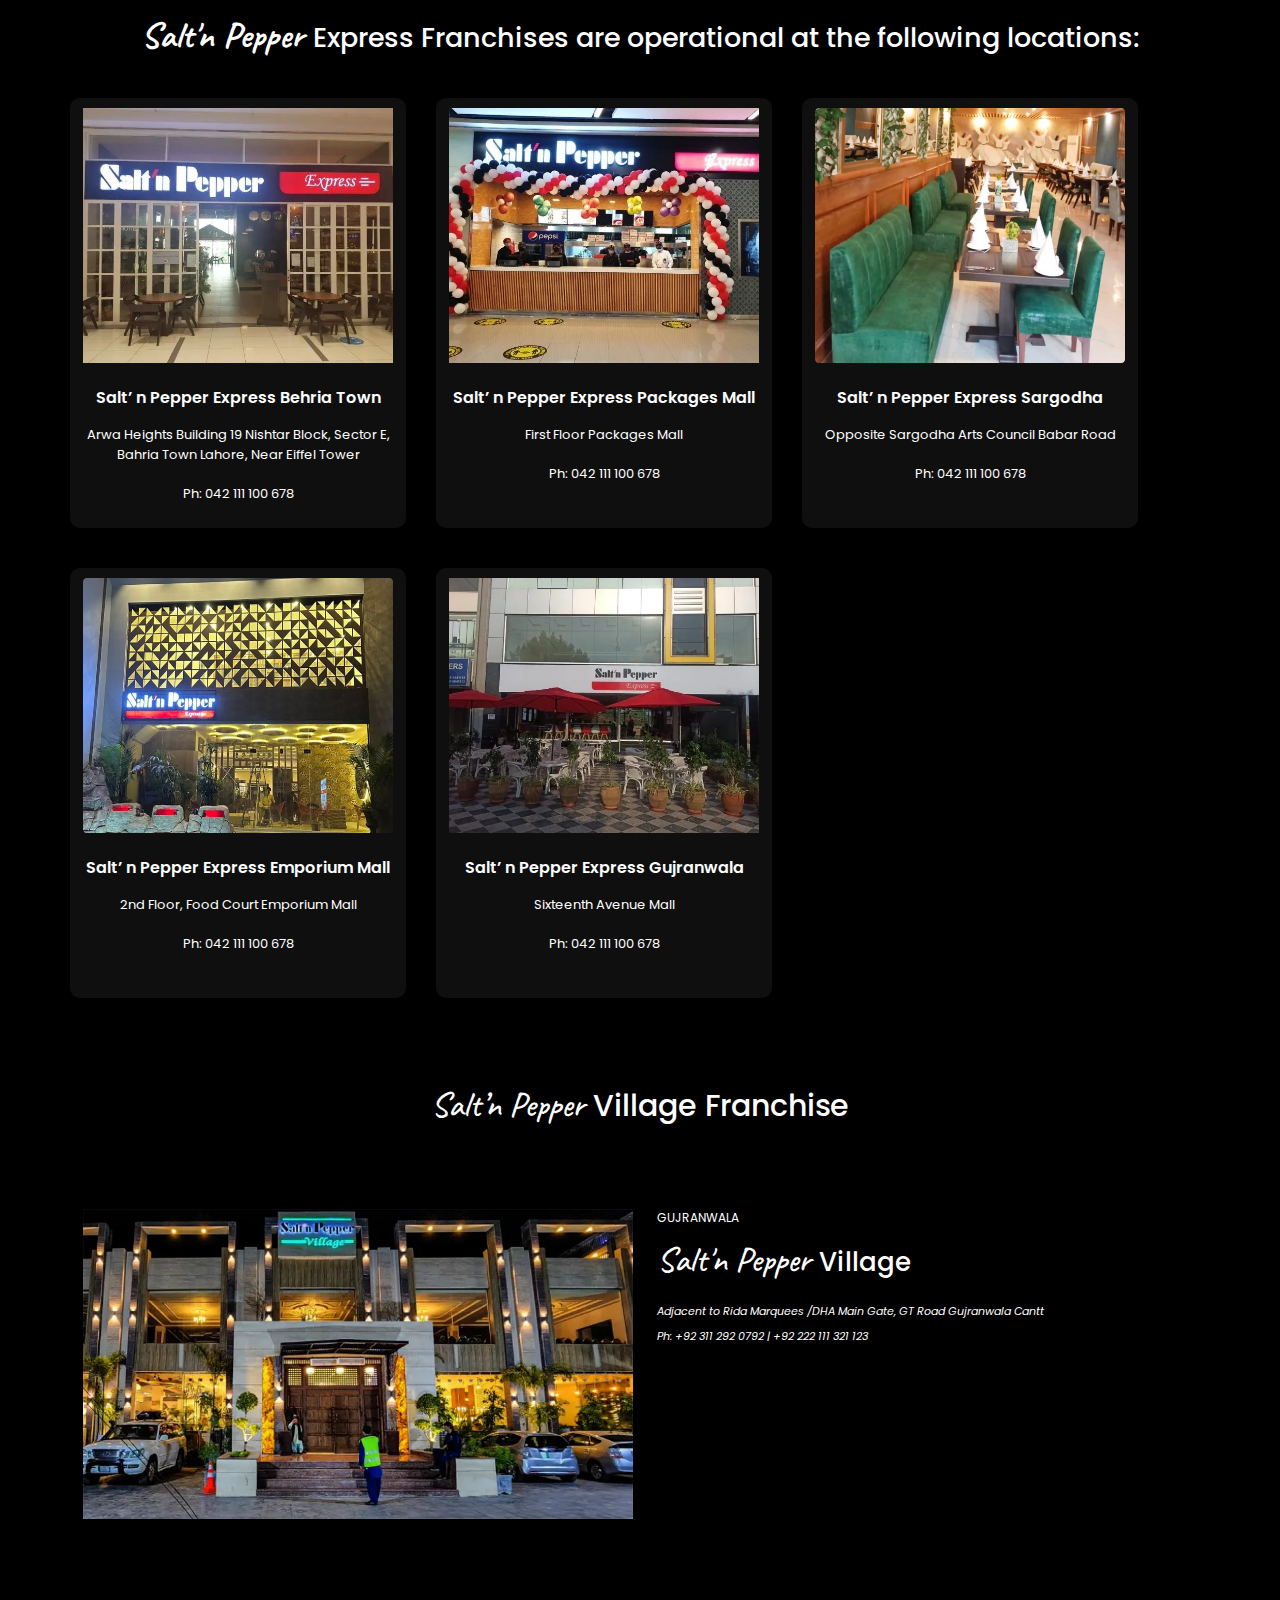
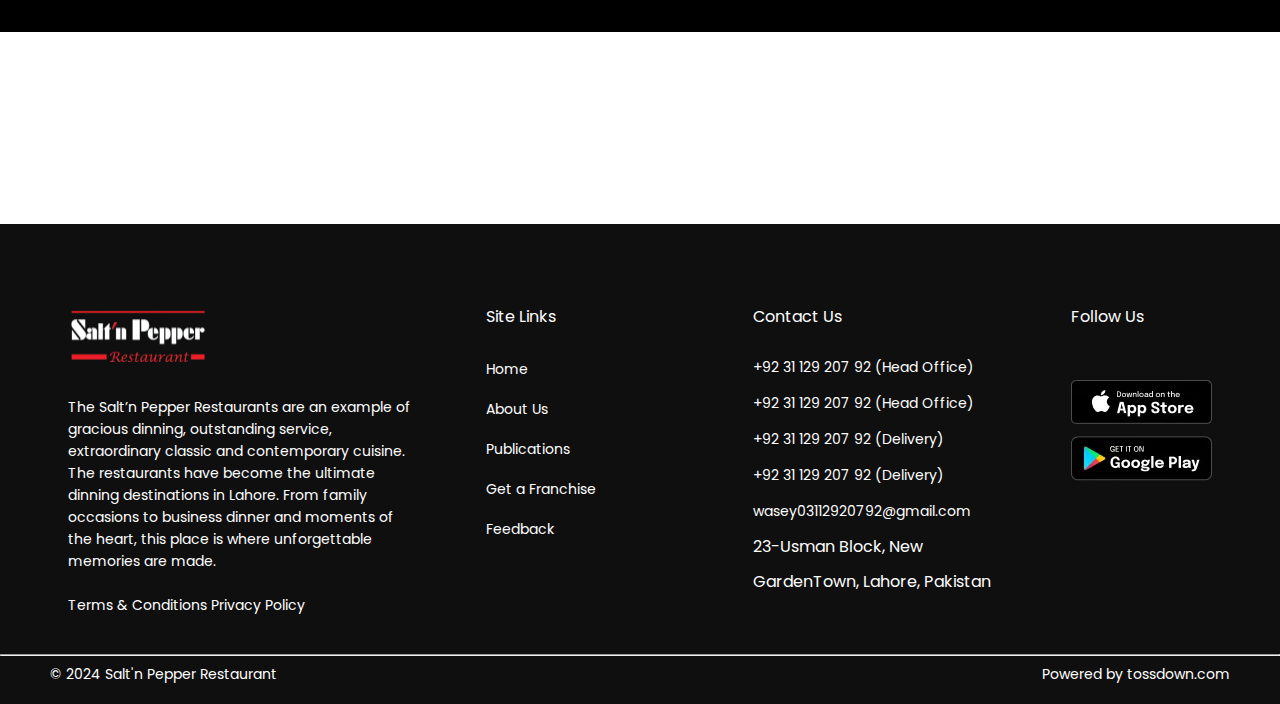
==== commit 8585cfc8: "about page completed and unlocked" ====
--- a/about.html
+++ b/about.html
@@ -24,7 +24,7 @@
             <div class="nav-logo"></div>
 
             <div class="nav-menu">
-                <a href="#">Home</a>
+                <a href="./index.html">Home</a>
                 <a href="#">About Us</a>
                 <a href="#">Publications</a>
                 <a href="#">Feedback</a>
@@ -245,41 +245,103 @@
 
 
 
-
-
-
-
-
-
-
-
-
-
+        <!--------------- box 6 starts ----------------->
+
+        <div id="sp-vf">
+            <h4><span>Salt’n Pepper </span> Village Franchise</h4>
+
+            <div class="sp-vf-content">
+                <div class="vf-img">
+                    <img src="./Assets/village franchise.webp" alt="image not found">
+                </div>
+
+
+                <div class="vf-address">
+
+                    <p>GUJRANWALA</p>
+    
+                    <h3><span>Salt'n Pepper </span> Village</h3>
+
+                    <i class="fa-solid fa-location-dot"> Adjacent to Rida Marquees /DHA Main Gate, GT Road Gujranwala Cantt</i>
+                    <br>
+                    <i class="fa-solid fa-phone"><a href="+92 311 292 0792"> Ph: +92 311 292 0792 </a><a href="+92 222 111 321 123"> | +92 222 111 321 123</a></i>
+                </div>
+
+            </div>
+
+        </div>
         
-            
-
-
-
-
-
-
-
-
-
-
-
-
-
-
-
-    
-
-
-
-
-
-
     </div>
+
+
+
+    <!------------------- footer starts ----------------->
+    
+
+
+    <footer>
+        <div class="foot-para">
+            <img src="./Assets/small logo.webp" alt="">
+            <p>The Salt’n Pepper Restaurants are an example of gracious dinning, outstanding service, extraordinary classic and contemporary cuisine. The restaurants have become the ultimate dinning destinations in Lahore. From family occasions to business dinner and moments of the heart, this place is where unforgettable memories are made.</p>
+            
+            <div class="terms">
+                <a href="#">Terms & Conditions</a>
+                <a href="#">Privacy Policy</a>
+            </div>
+        </div>
+
+        <div class="foot-menu">
+            <p>Site Links</p>
+            <ul>
+                <li><a href="#">Home</a></li>
+                <li><a href="#">About Us</a></li>
+                <li><a href="#">Publications</a></li>
+                <li><a href="#">Get a Franchise</a></li>
+                <li><a href="#">Feedback</a></li>
+            </ul>
+        </div>
+
+
+        <div class="foot-address">
+            <p>Contact Us</p>
+            <ul>
+                <li><a href="tel:+92 31 129 207 92">+92 31 129 207 92 (Head Office)</a></li>
+                <li><a href="tel:+92 31 129 207 92">+92 31 129 207 92 (Head Office)</a></li>
+                <li><a href="tel:+92 31 129 207 92">+92 31 129 207 92 (Delivery)</a></li>
+                <li><a href="tel:+92 31 129 207 92">+92 31 129 207 92 (Delivery)</a></li>
+                <li><a href="mailto:wasey03112920792@gmail.com">wasey03112920792@gmail.com</a></li>
+                <li>23-Usman Block, New GardenTown, Lahore, Pakistan</li>
+            </ul>
+        </div>
+            
+
+
+        <div class="follow">
+            <p>Follow Us</p>
+            <div class="icon">
+                <a href="#"><i class="fa-brands fa-facebook"></i></a>
+                <a href="#"><i class="fa-brands fa-instagram"></i></a>
+                <a href="#"><i class="fa-brands fa-twitter"></i></a>
+            </div>
+
+            <div class="download">
+                <a href="#"><img src="./Assets/footer apple store.webp" alt="image not found"></a>
+                <a href="#"><img src="./Assets/footer googe play store.webp" alt="image not found"></a>
+            </div>
+        </div>
+
+    </footer>
+
+    <div class="copyright">
+        <hr>
+
+        <div class="copyright-content">
+            <p>&copy; 2024 Salt'n Pepper Restaurant</p>
+            <p>Powered by tossdown.com</p>
+        </div>
         
-    </body>
-    </html>+    </div>
+
+
+</body>
+</html>--- a/about.css
+++ b/about.css
@@ -279,14 +279,14 @@
     width: 336px;
     height: 430px;
     text-align: center;
-    padding: 20px;
+    padding: 10px;
     border-radius: 10px;
     margin-bottom: 10px;
 
 }
 
 .sp-express-franchise-box img{
-    width: 295px;
+    width: 310px;
     height: 270px;
     padding-bottom: 15px;
 }
@@ -310,3 +310,193 @@
     font-size: 13px;
     /* padding-top: 30px; */
 }
+
+
+/* ---------- box 6 starts --------------- */
+
+#sp-vf{
+    background-color: #000000;
+    height: 550px;
+    color: #ffffff;
+}
+
+#sp-vf span{
+    font-family: 'Caveat', cursive;
+    font-size: 35px;
+    
+}
+
+#sp-vf h4{
+    font-size: 30px;
+    text-align: center;
+    font-weight: 500;
+}
+
+.vf-img img{
+    width: 550px;
+    height: 310px;
+}
+
+
+.sp-vf-content{
+    display: flex;
+    justify-content: space-evenly;
+    padding: 80px 80px;
+}
+
+.vf-address{
+    width: 540px;
+    margin-left: 20px;
+}
+
+.vf-address p{
+    font-size: 12px;
+    padding-bottom: 10px;
+}
+
+.vf-address h3{
+    font-size: 26px;
+    font-weight: 500;
+    padding-bottom: 15px;
+}
+
+.fa-location-dot{
+    font-size: 11px;
+}
+
+.fa-phone{
+    font-size: 11px;
+}
+
+.vf-address a{
+    text-decoration: none;
+    color: #ffffff;
+}
+
+
+/* ---------- footer starts ------------ */
+
+
+footer{
+    height: 430px; /* have to change */
+    /* width: 1250px; */
+    background-color: #0F0F0F;
+    color: #ffffff;
+    display: flex;
+    justify-content: space-evenly;
+    /* align-items: center; */
+    padding-top: 80px;
+    margin-top: 330%;
+}
+
+
+footer a{
+    color: #ffffff;
+    text-decoration: none;
+    font-size: 14px;
+}
+
+
+footer a li{
+    color: rgba(255, 255, 255, 0.7);
+    font-size: 14px;
+}
+
+.foot-para{
+    width: 350px;
+    height: 290px;
+    text-align: left;
+}
+
+.foot-para img{
+    width: 140px;
+    height: 65px;
+}
+
+.foot-para p{
+    font-size: 14px;
+    padding-top: 20px;
+    padding-bottom: 20px;
+    line-height: 22px;
+}
+
+.foot-menu{
+    width: 200px;
+    /* height: 280px; */
+
+}
+
+.foot-menu p{
+    padding-bottom: 20px;
+}
+
+
+
+.foot-menu li{
+    list-style: none;
+    line-height: 40px;
+}
+
+
+.foot-address{
+    width: 250px;
+    height: 280px;
+}
+.foot-address li{
+    list-style: none;
+    line-height: 35px;
+}
+
+
+.foot-address p{
+    padding-bottom: 20px;
+}
+
+
+.icon i{
+    /* color: #ED1C24; */
+    /* background-color: #ED1C24; */
+    width: 40px;
+    height: 40px;
+    background: #ED1C24;
+    color: #fff;
+    border-radius: 50px;
+    text-align: center;
+    padding-top: 12px;
+}
+
+.icon{
+    display: flex;
+    justify-content: center;
+    align-items: center;
+    gap: 10px;
+}
+
+.follow p{
+    padding-bottom: 22px;
+}
+
+.download{
+    padding-top: 17px;
+}
+
+.download img{
+    display: block;
+    padding-top: 12px;
+}
+
+
+.copyright{
+    background-color: #0F0F0F;
+    height: 50px;
+    color: #ffffff;
+    font-size: 14px;
+    
+}
+
+.copyright-content{
+    display: flex;
+    justify-content: space-between;
+    align-items: center;
+    padding: 8px 50px;
+}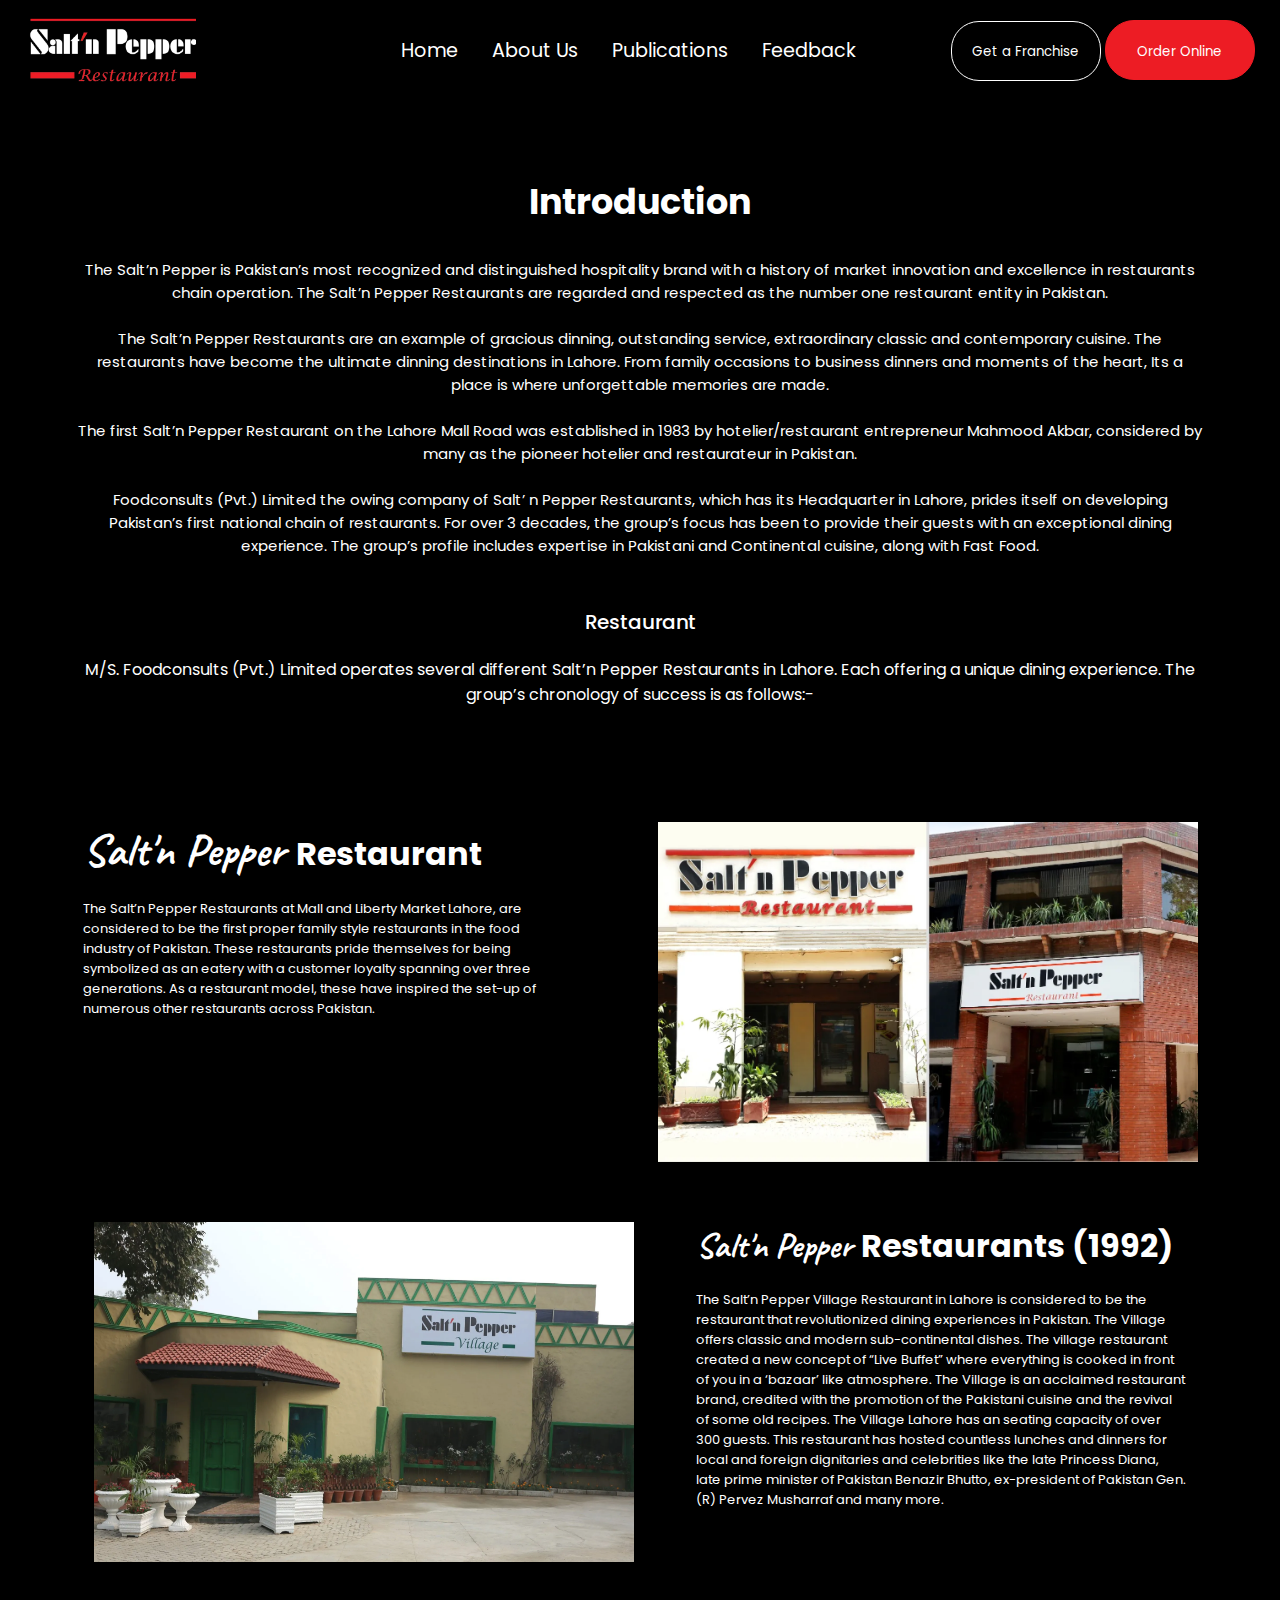
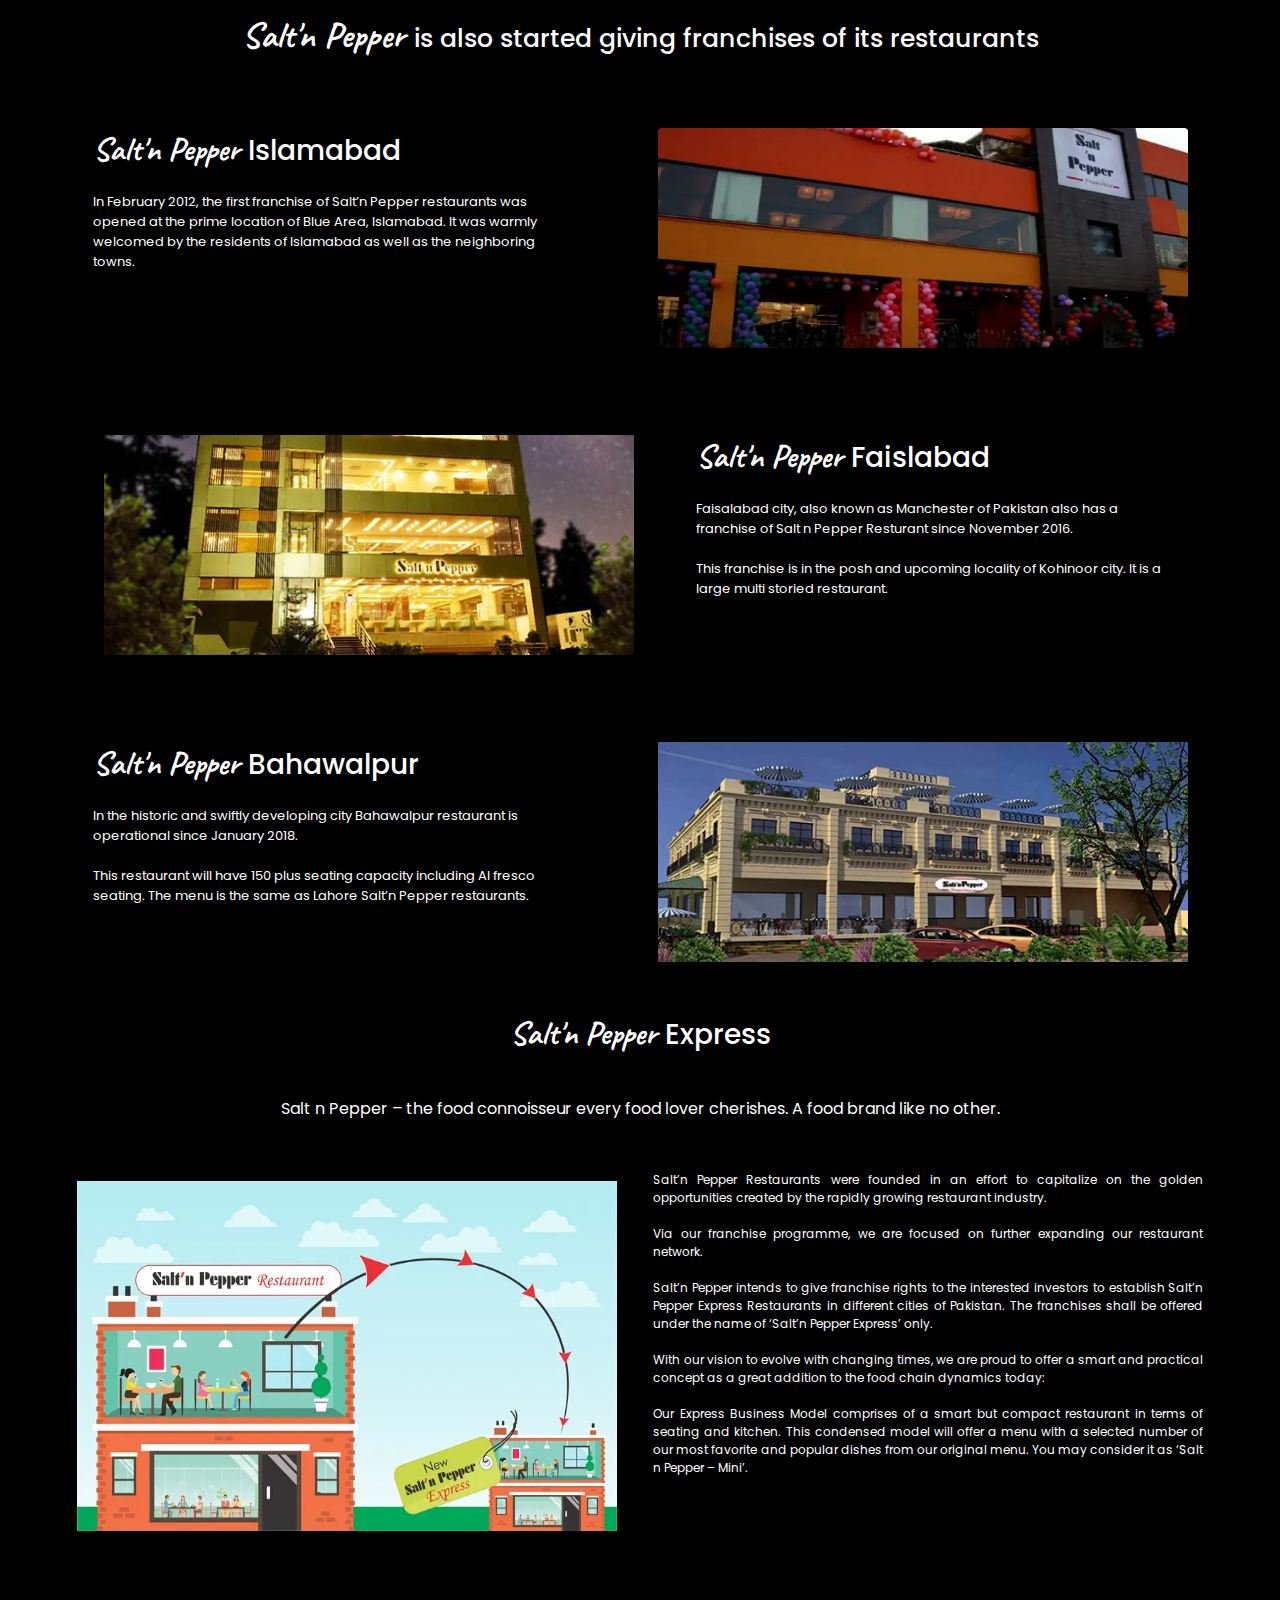
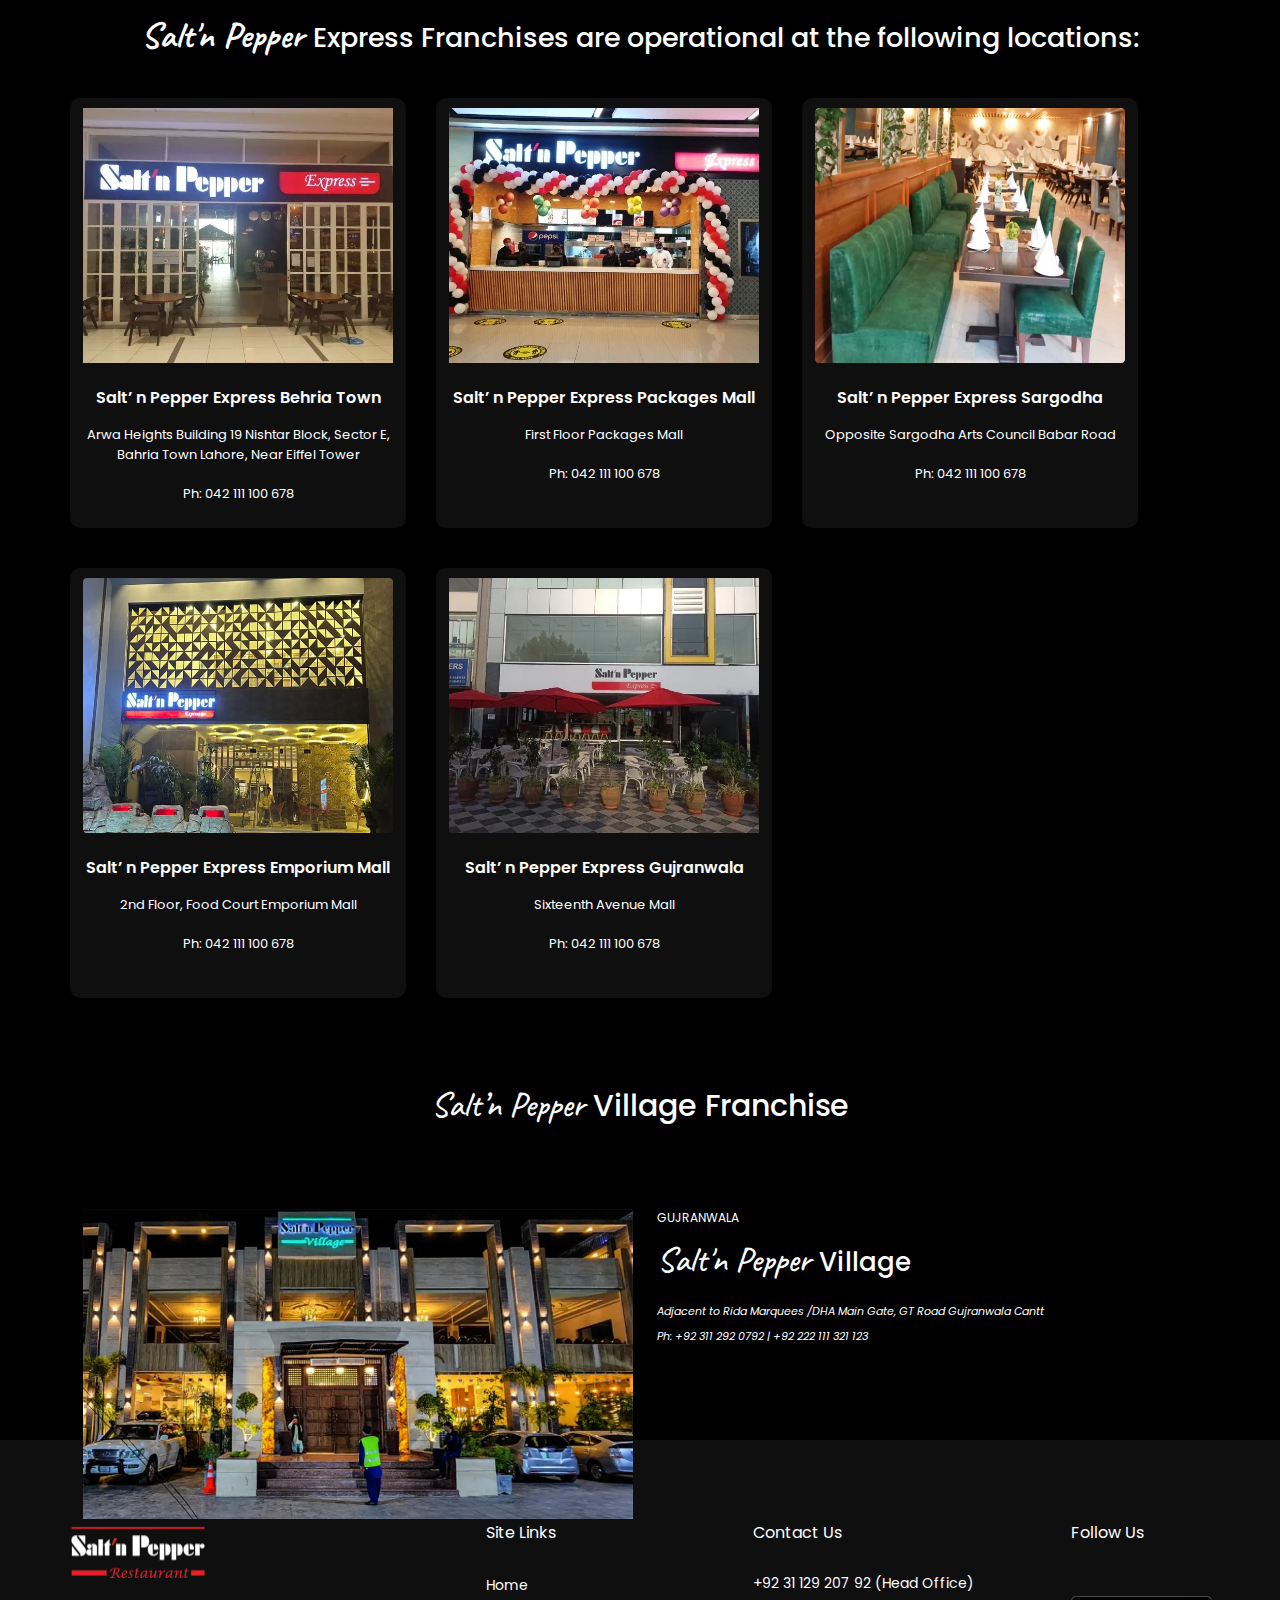
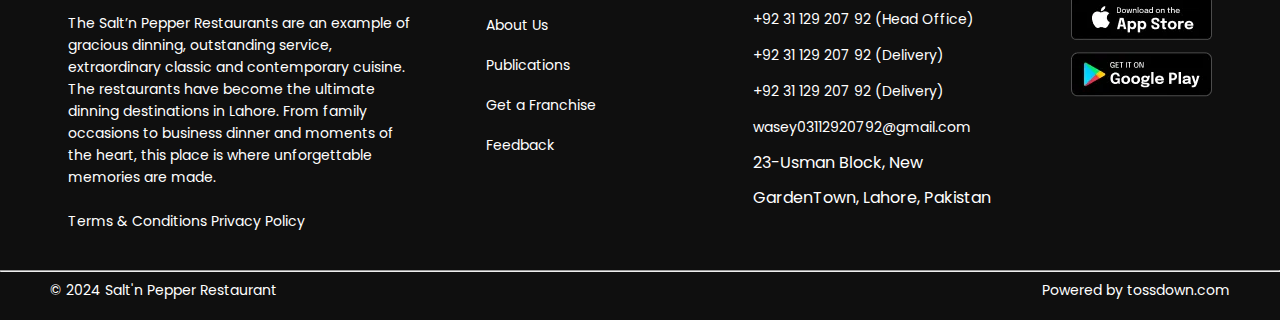
==== commit c5184d9a: "Publications page completed and unlocked" ====
--- a/about.html
+++ b/about.html
@@ -26,7 +26,7 @@
             <div class="nav-menu">
                 <a href="./index.html">Home</a>
                 <a href="#">About Us</a>
-                <a href="#">Publications</a>
+                <a href="./publications.html">Publications</a>
                 <a href="#">Feedback</a>
             </div>
     
--- a/about.css
+++ b/about.css
@@ -386,7 +386,7 @@
     justify-content: space-evenly;
     /* align-items: center; */
     padding-top: 80px;
-    margin-top: 330%;
+    margin-top: 300%;
 }
 
 
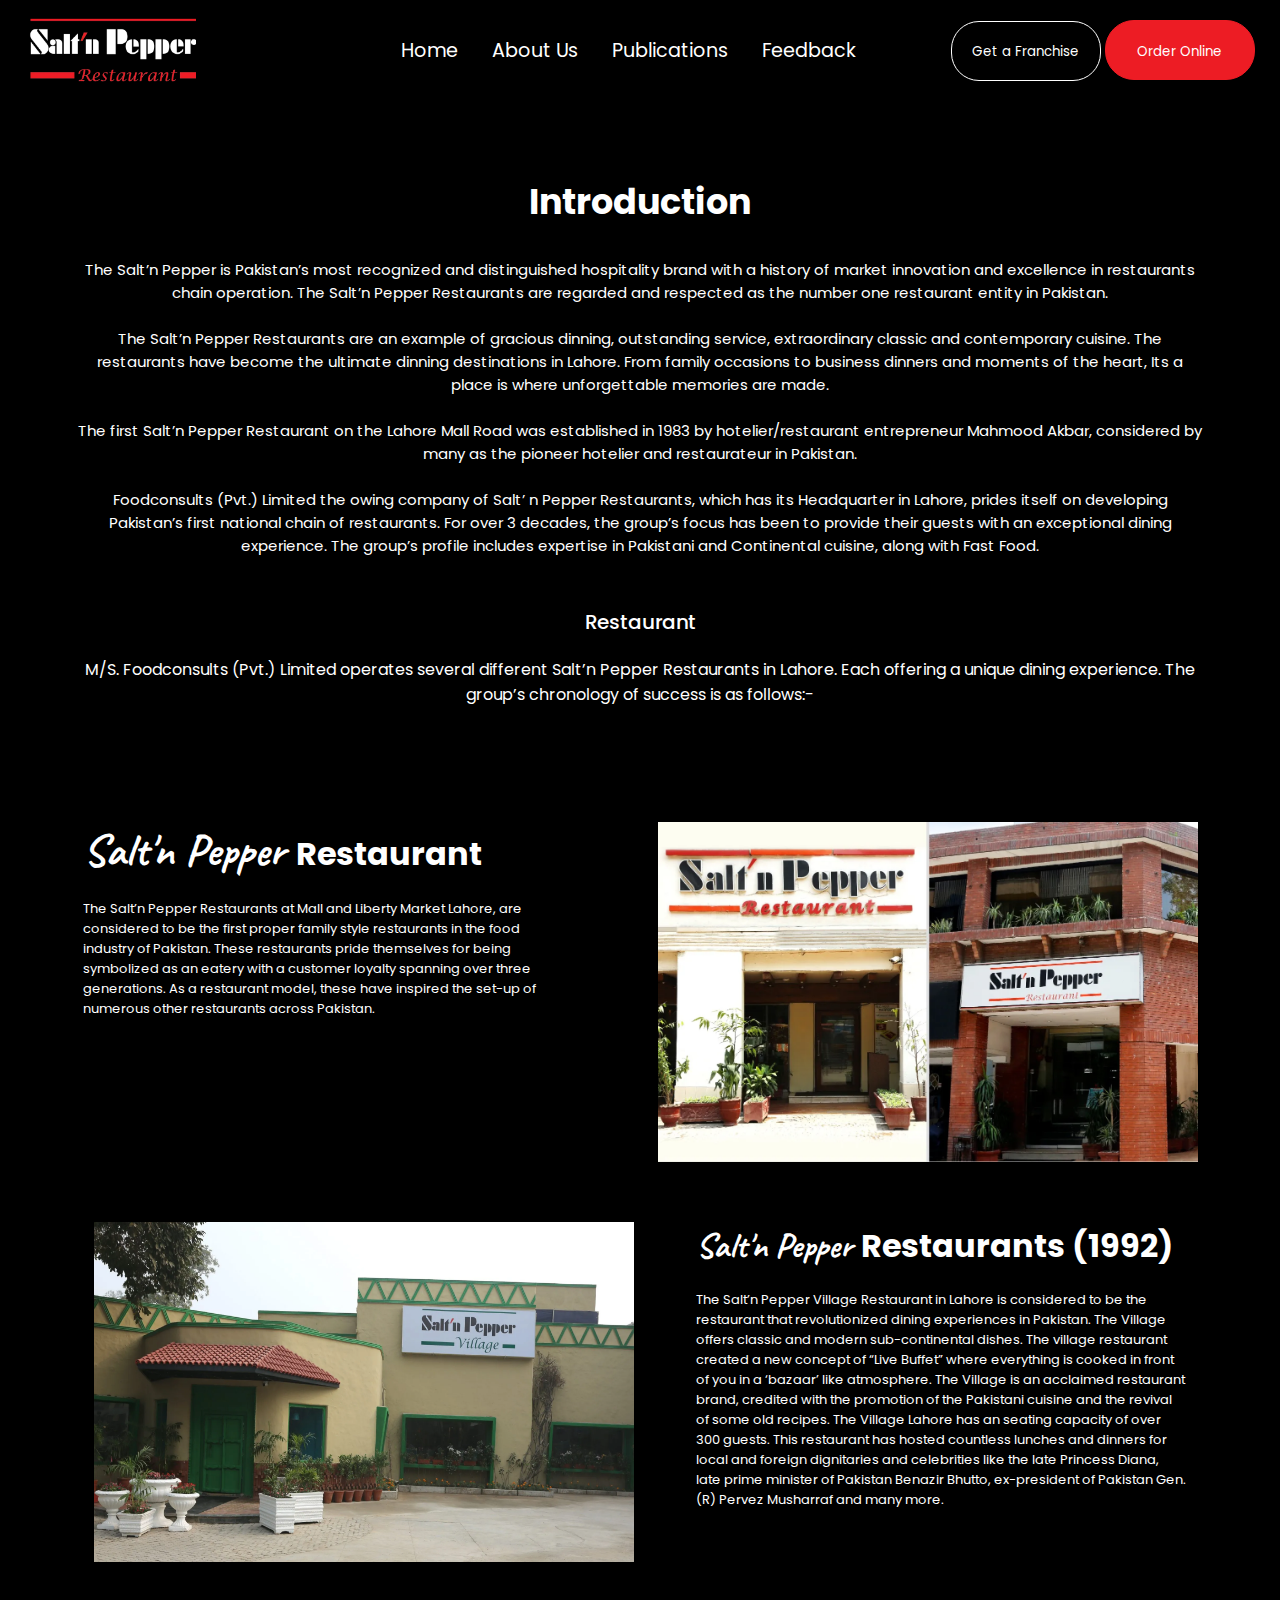
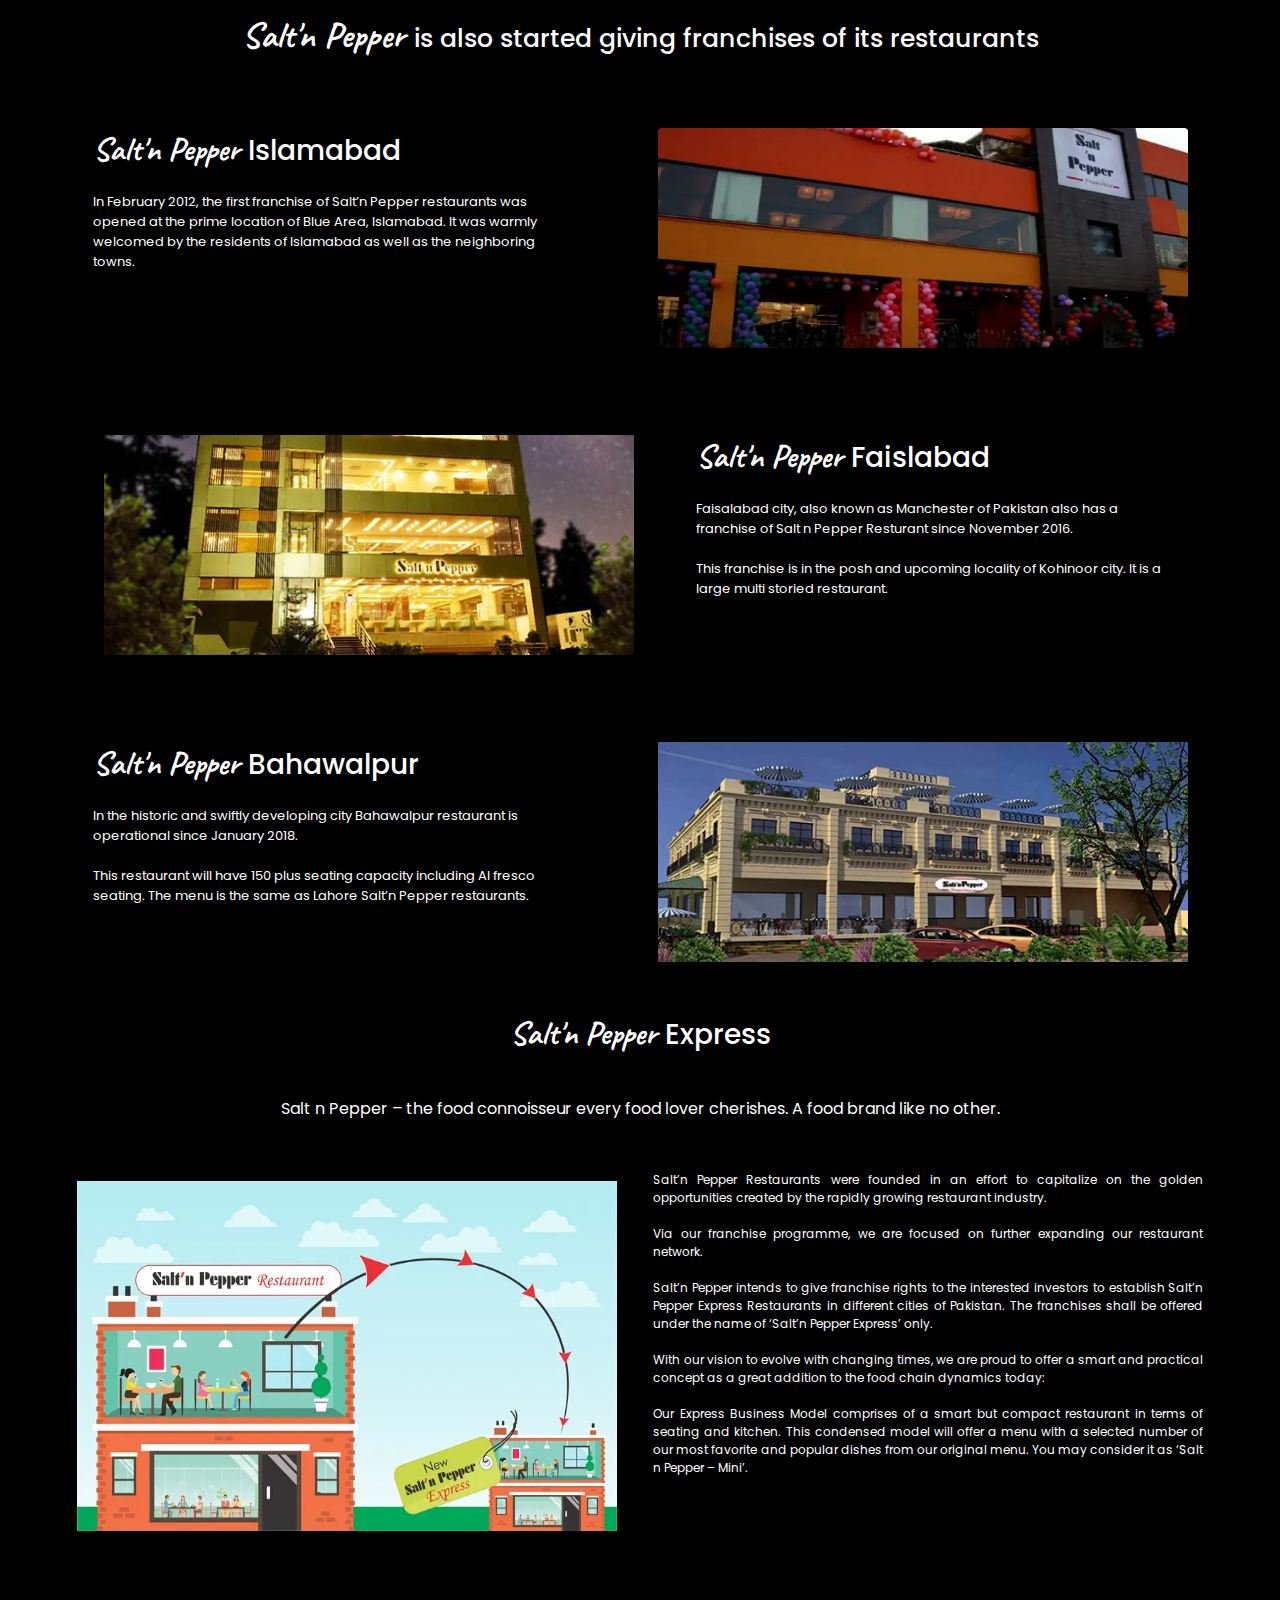
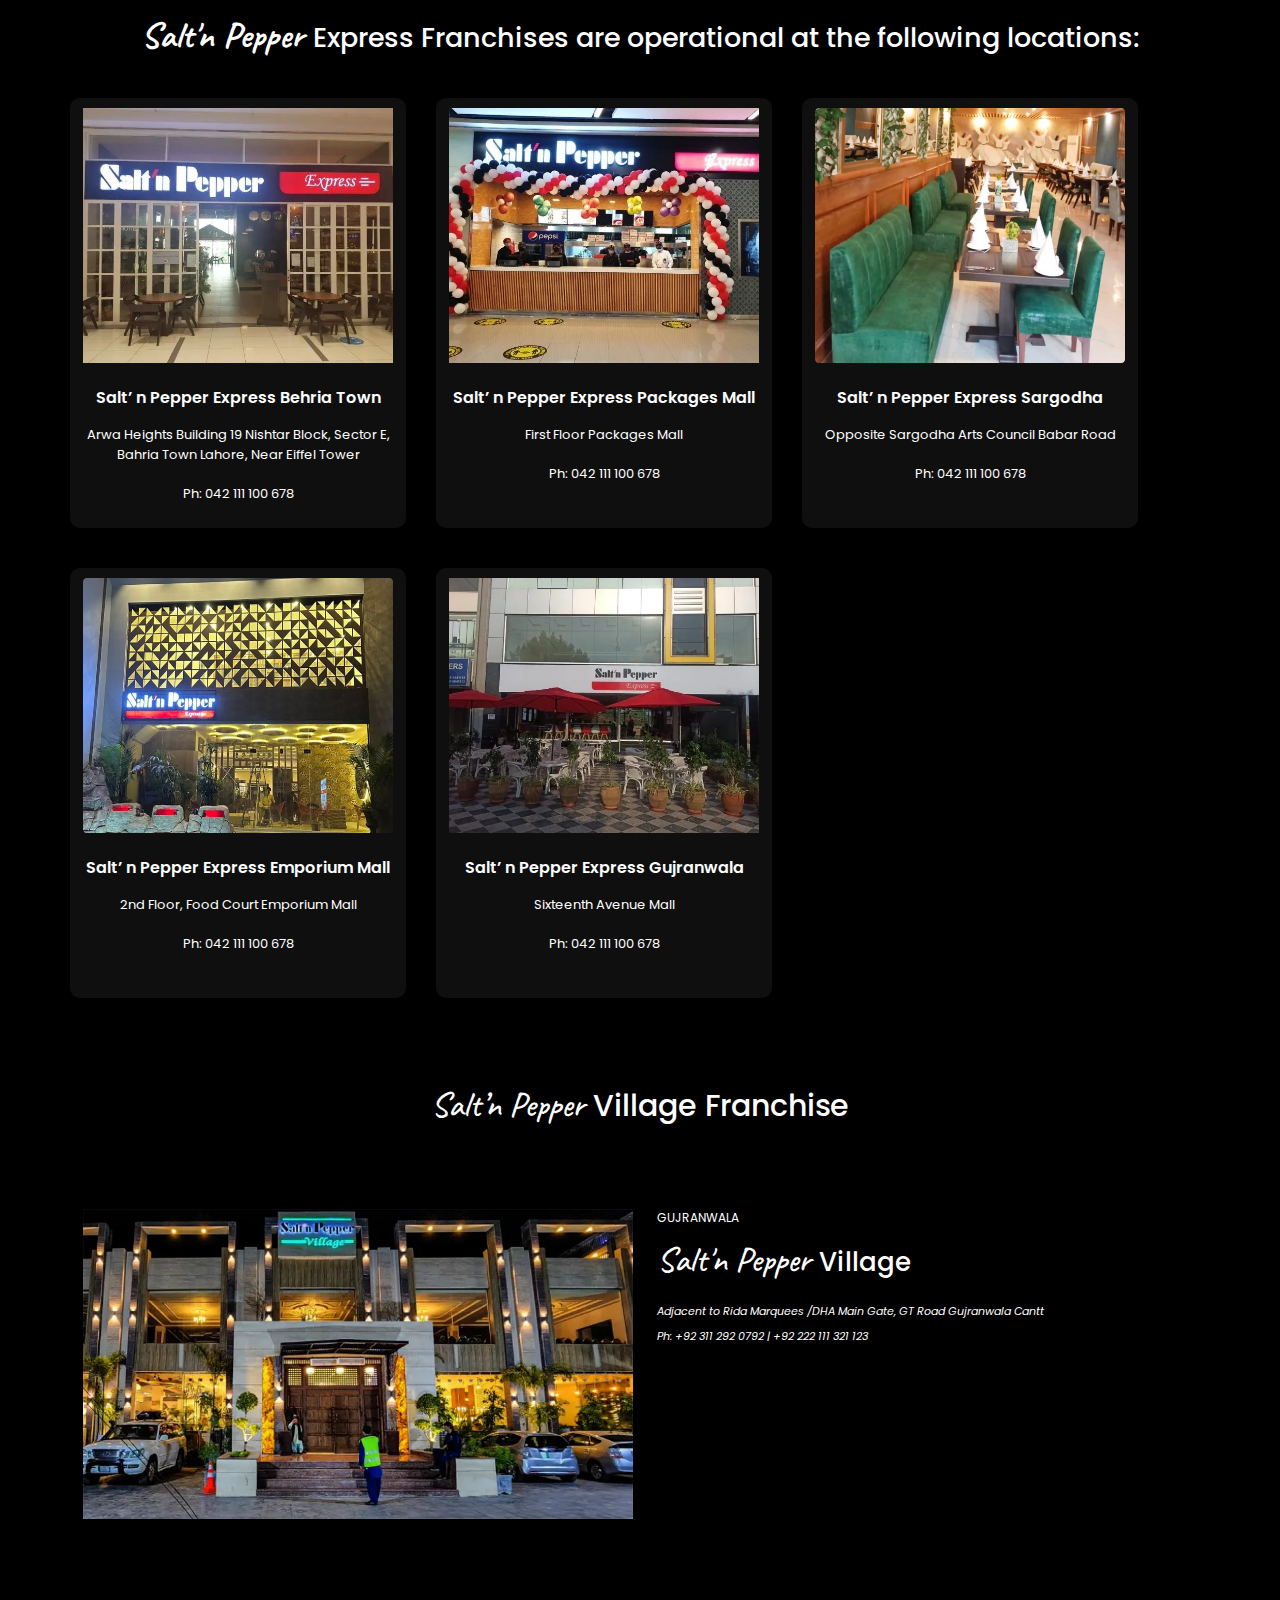
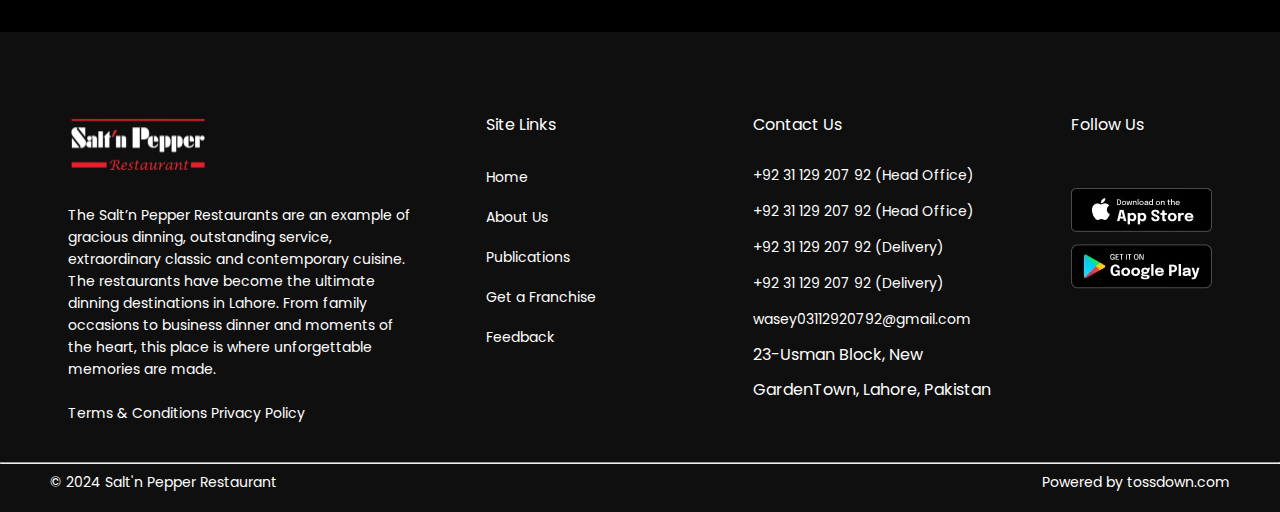
==== commit 4add612f: "Website Completed all Pages Unlocked" ====
--- a/about.html
+++ b/about.html
@@ -27,7 +27,7 @@
                 <a href="./index.html">Home</a>
                 <a href="#">About Us</a>
                 <a href="./publications.html">Publications</a>
-                <a href="#">Feedback</a>
+                <a href="./feedback.html">Feedback</a>
             </div>
     
             <div class="nav-button">
--- a/about.css
+++ b/about.css
@@ -386,7 +386,7 @@
     justify-content: space-evenly;
     /* align-items: center; */
     padding-top: 80px;
-    margin-top: 300%;
+    margin-top: 315%;
 }
 
 
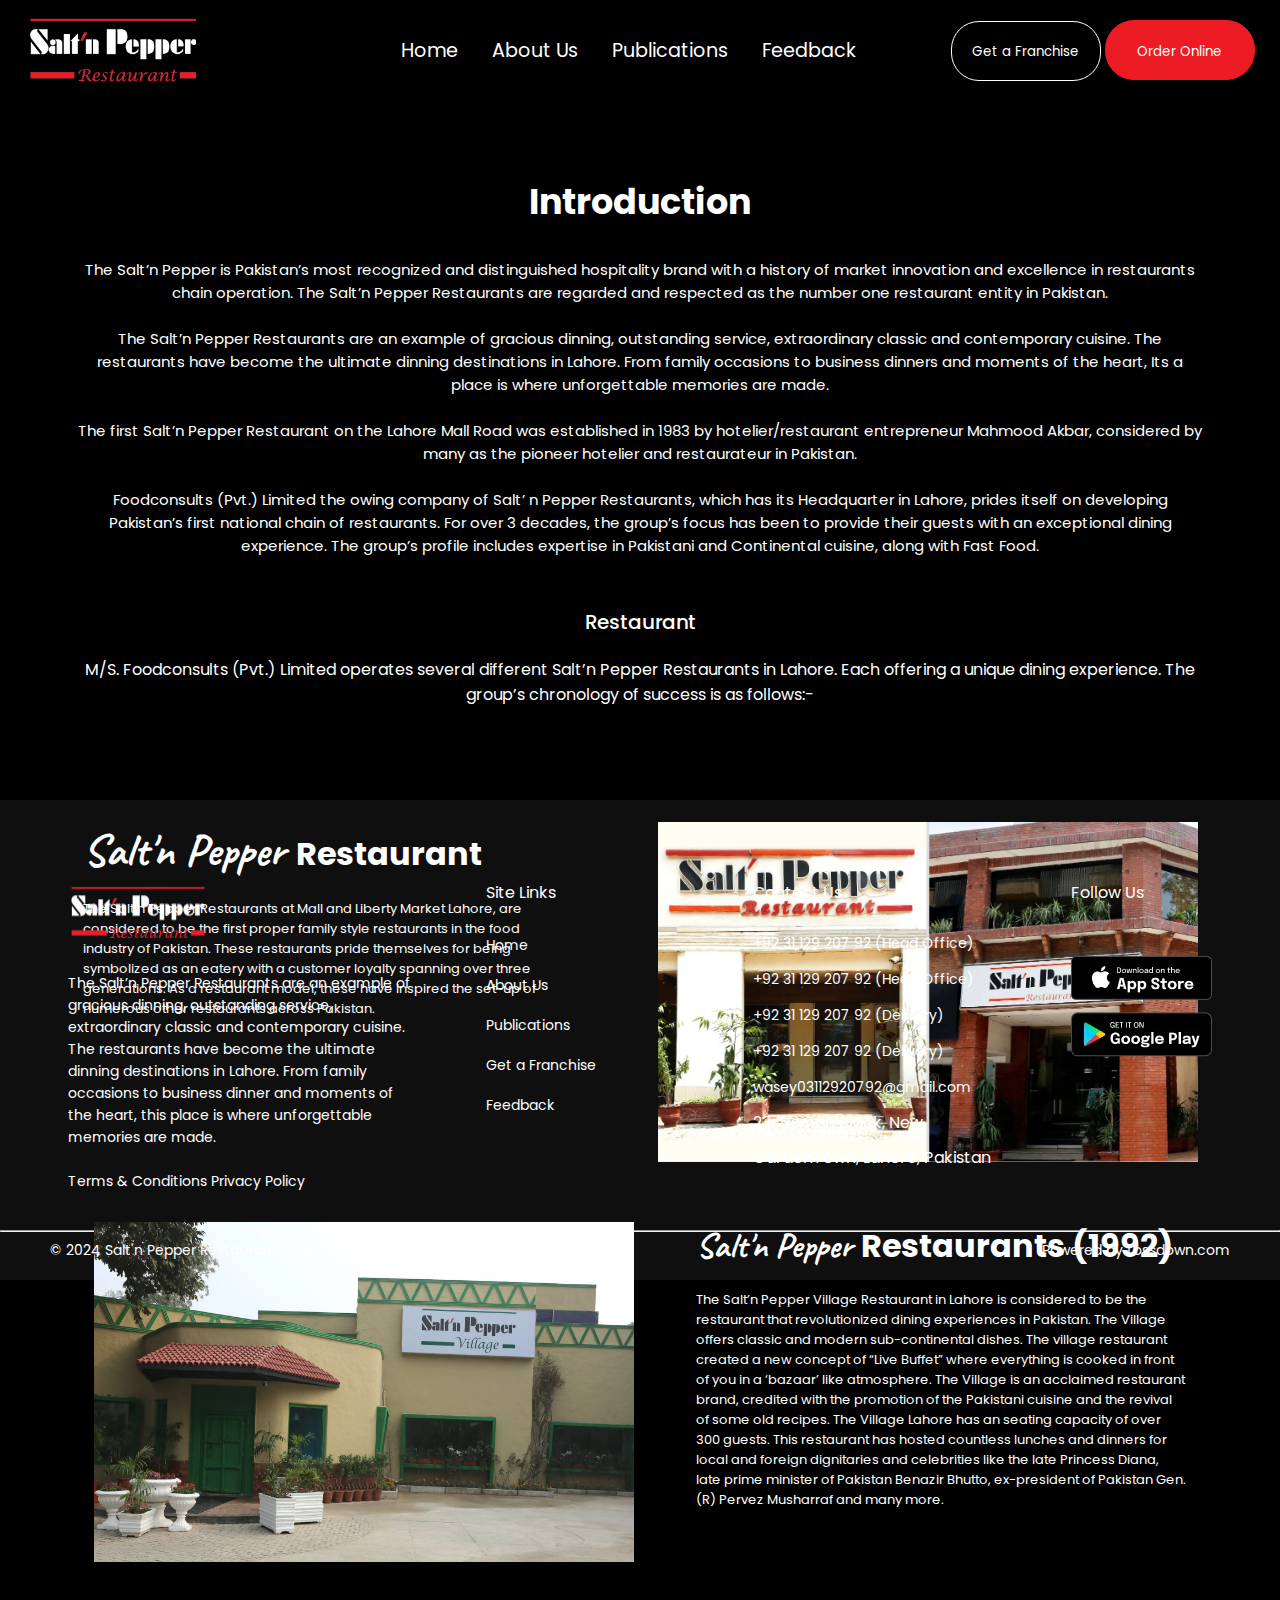
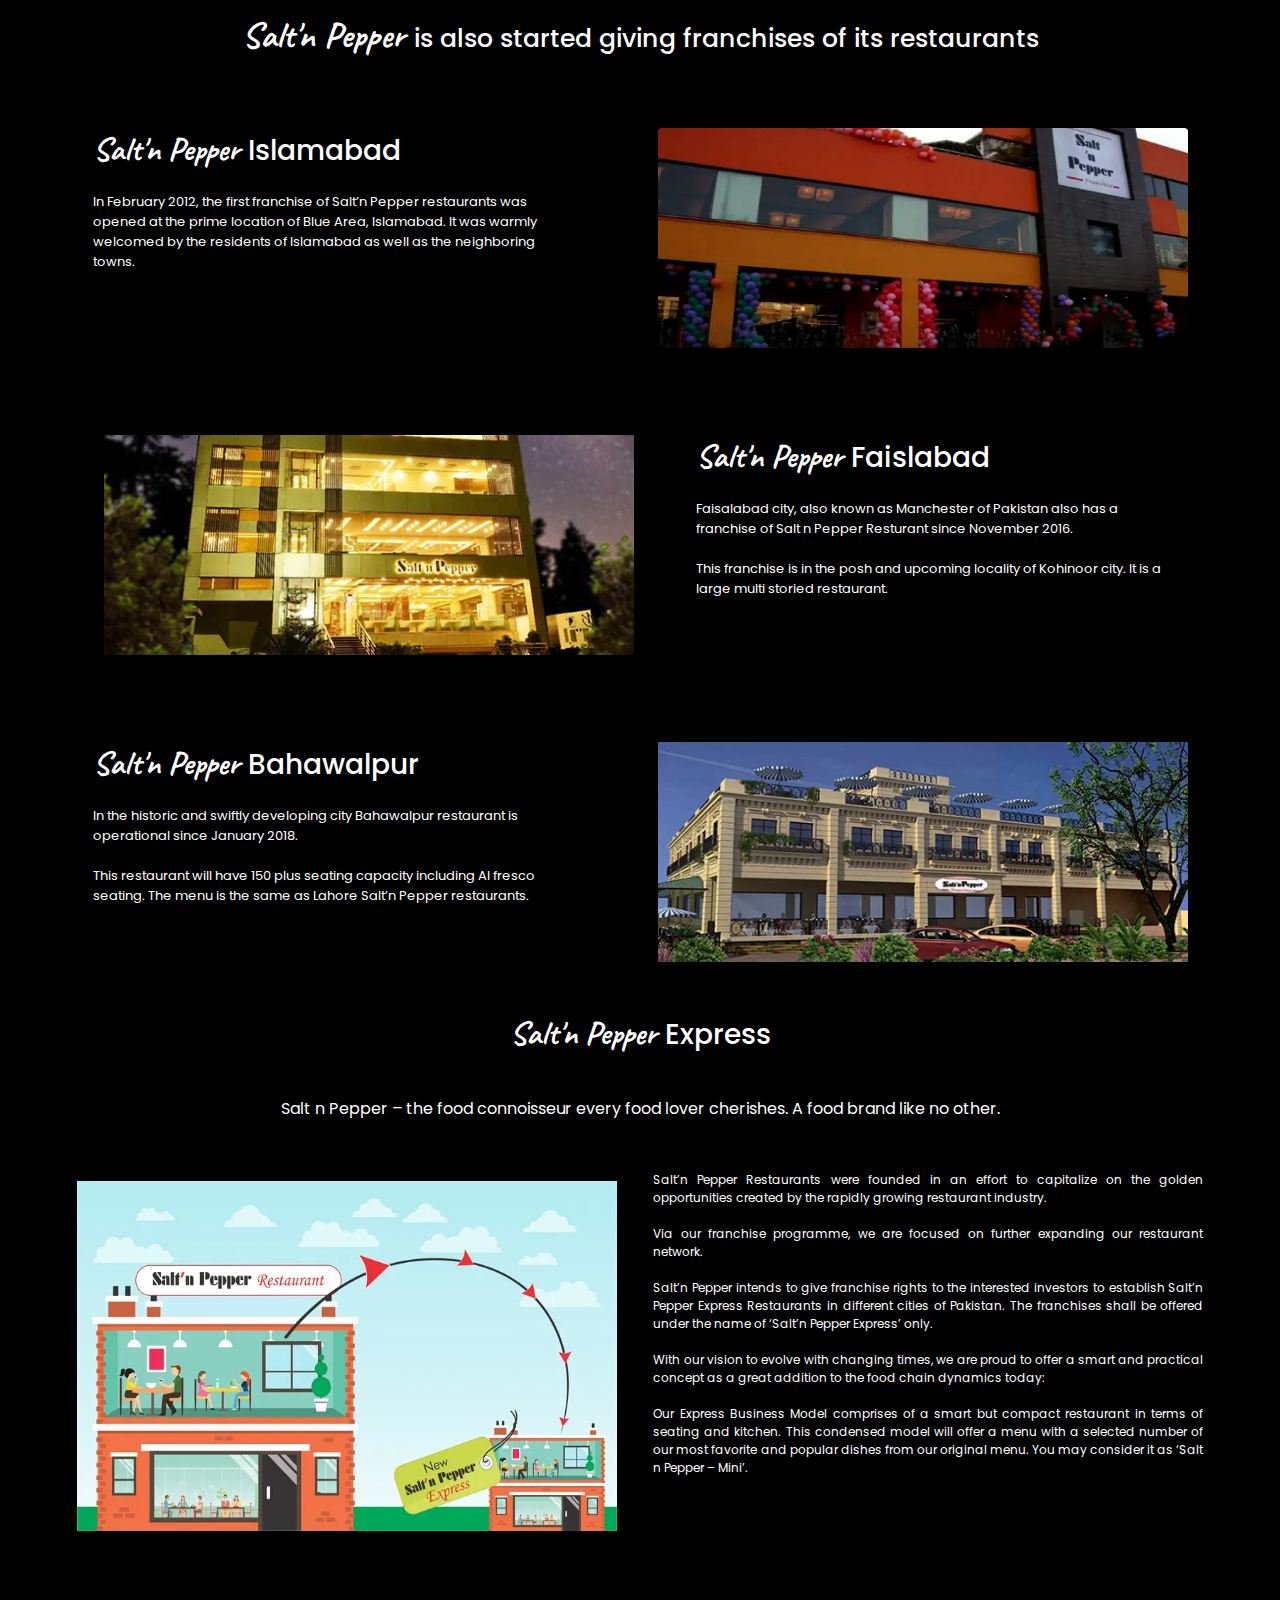
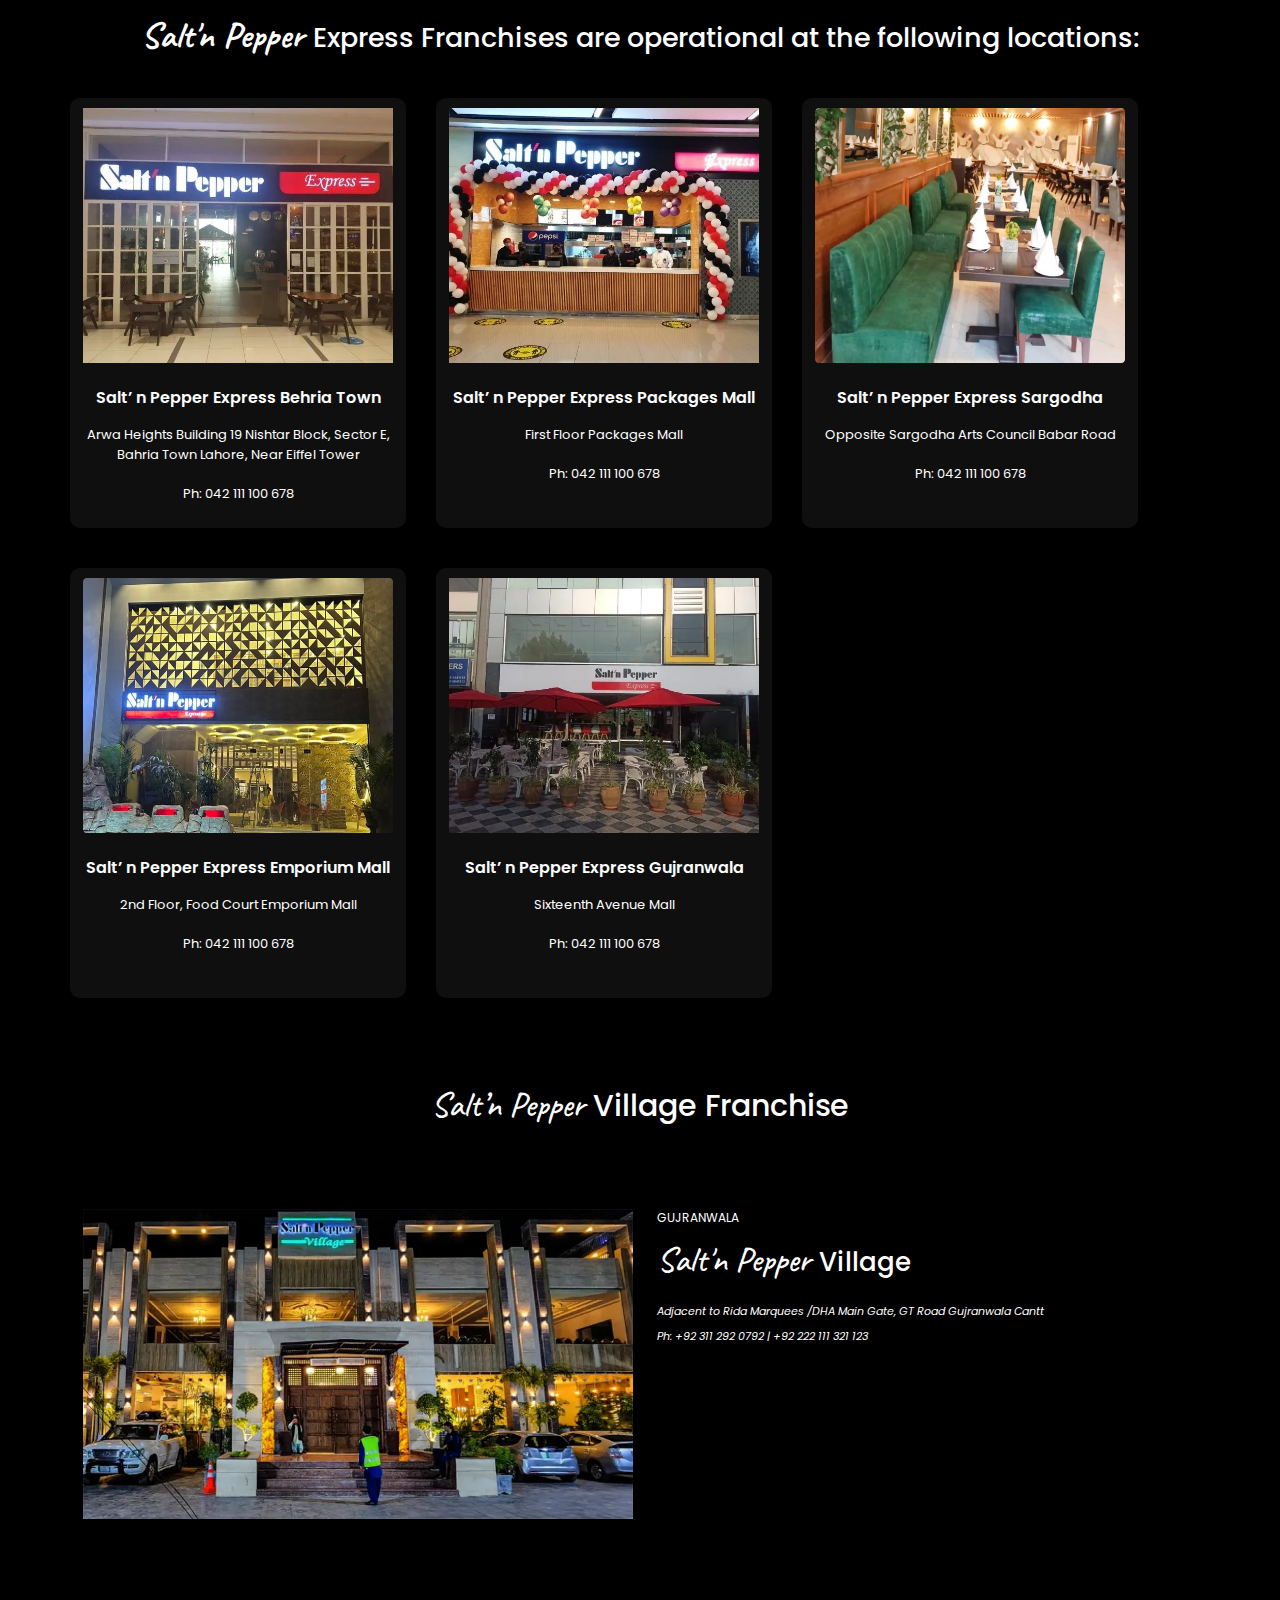
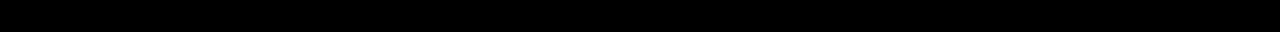
==== commit 0798a4ec: "problems solved" ====
--- a/about.html
+++ b/about.html
@@ -1,347 +1,439 @@
 <!DOCTYPE html>
 <html lang="en">
-<head>
-    <meta charset="UTF-8">
-    <meta name="viewport" content="width=device-width, initial-scale=1.0">
+  <head>
+    <meta charset="UTF-8" />
+    <meta name="viewport" content="width=device-width, initial-scale=1.0" />
     <title>About Us | Snp Main</title>
 
-    <link rel="stylesheet" href="about.css">
-
-    <link rel="preconnect" href="https://fonts.googleapis.com">
-<link rel="preconnect" href="https://fonts.gstatic.com" crossorigin>
-<link href="https://fonts.googleapis.com/css2?family=Caveat:wght@700&display=swap" rel="stylesheet">
-
-<link rel="preconnect" href="https://fonts.googleapis.com">
-<link rel="preconnect" href="https://fonts.gstatic.com" crossorigin>
-<link href="https://fonts.googleapis.com/css2?family=Poppins&display=swap" rel="stylesheet">
-
-<link rel="stylesheet" href="https://cdnjs.cloudflare.com/ajax/libs/font-awesome/6.5.1/css/all.min.css" integrity="sha512-DTOQO9RWCH3ppGqcWaEA1BIZOC6xxalwEsw9c2QQeAIftl+Vegovlnee1c9QX4TctnWMn13TZye+giMm8e2LwA==" crossorigin="anonymous" referrerpolicy="no-referrer" />
-
-</head>
-<body>
+    <link rel="stylesheet" href="about.css" />
+
+    <link rel="preconnect" href="https://fonts.googleapis.com" />
+    <link rel="preconnect" href="https://fonts.gstatic.com" crossorigin />
+    <link
+      href="https://fonts.googleapis.com/css2?family=Caveat:wght@700&display=swap"
+      rel="stylesheet"
+    />
+
+    <link rel="preconnect" href="https://fonts.googleapis.com" />
+    <link rel="preconnect" href="https://fonts.gstatic.com" crossorigin />
+    <link
+      href="https://fonts.googleapis.com/css2?family=Poppins&display=swap"
+      rel="stylesheet"
+    />
+
+    <link
+      rel="stylesheet"
+      href="https://cdnjs.cloudflare.com/ajax/libs/font-awesome/6.5.1/css/all.min.css"
+      integrity="sha512-DTOQO9RWCH3ppGqcWaEA1BIZOC6xxalwEsw9c2QQeAIftl+Vegovlnee1c9QX4TctnWMn13TZye+giMm8e2LwA=="
+      crossorigin="anonymous"
+      referrerpolicy="no-referrer"
+    />
+  </head>
+  <body>
     <header>
-        <div class="navbar">
-            <div class="nav-logo"></div>
-
-            <div class="nav-menu">
-                <a href="./index.html">Home</a>
-                <a href="#">About Us</a>
-                <a href="./publications.html">Publications</a>
-                <a href="./feedback.html">Feedback</a>
-            </div>
-    
-            <div class="nav-button">
-                <button class="simple">Get a Franchise</button>
-                <button class="orange">Order Online</button>
-            </div>
-        </div>
+      <div class="navbar">
+        <div class="nav-logo"></div>
+
+        <div class="nav-menu">
+          <a href="./index.html">Home</a>
+          <a href="#">About Us</a>
+          <a href="./publications.html">Publications</a>
+          <a href="./feedback.html">Feedback</a>
+        </div>
+
+        <div class="nav-button">
+          <button class="simple">Get a Franchise</button>
+          <button class="orange">Order Online</button>
+        </div>
+      </div>
     </header>
 
-
     <!-------------- styling hero section ----------------->
 
-
     <!------- box 1 starts ------->
-
-    <div id="main">
+    <main>
+      <div id="main">
         <div class="introduction">
-            <h1>Introduction</h1>
-            <p>The Salt’n Pepper is Pakistan’s most recognized and distinguished hospitality brand with a history of market innovation and excellence in restaurants chain operation. The Salt’n Pepper Restaurants are regarded and respected as the number one restaurant entity in Pakistan.
-            <br><br>
-            The Salt’n Pepper Restaurants are an example of gracious dinning, outstanding service, extraordinary classic and contemporary cuisine. The restaurants have become the ultimate dinning destinations in Lahore. From family occasions to business dinners and moments of the heart, Its a place is where unforgettable memories are made.
-            <br><br>
-            The first Salt’n Pepper Restaurant on the Lahore Mall Road was established in 1983 by hotelier/restaurant entrepreneur Mahmood Akbar, considered by many as the pioneer hotelier and restaurateur in Pakistan.
-            <br><br>
-            Foodconsults (Pvt.) Limited the owing company of Salt’ n Pepper Restaurants, which has its Headquarter in Lahore, prides itself on developing Pakistan’s first national chain of restaurants. For over 3 decades, the group’s focus has been to provide their guests with an exceptional dining experience. The group’s profile includes expertise in Pakistani and Continental cuisine, along with Fast Food.</p>
+          <h1>Introduction</h1>
+          <p>
+            The Salt’n Pepper is Pakistan’s most recognized and distinguished
+            hospitality brand with a history of market innovation and excellence
+            in restaurants chain operation. The Salt’n Pepper Restaurants are
+            regarded and respected as the number one restaurant entity in
+            Pakistan. <br /><br />
+            The Salt’n Pepper Restaurants are an example of gracious dinning,
+            outstanding service, extraordinary classic and contemporary cuisine.
+            The restaurants have become the ultimate dinning destinations in
+            Lahore. From family occasions to business dinners and moments of the
+            heart, Its a place is where unforgettable memories are made.
+            <br /><br />
+            The first Salt’n Pepper Restaurant on the Lahore Mall Road was
+            established in 1983 by hotelier/restaurant entrepreneur Mahmood
+            Akbar, considered by many as the pioneer hotelier and restaurateur
+            in Pakistan.
+            <br /><br />
+            Foodconsults (Pvt.) Limited the owing company of Salt’ n Pepper
+            Restaurants, which has its Headquarter in Lahore, prides itself on
+            developing Pakistan’s first national chain of restaurants. For over
+            3 decades, the group’s focus has been to provide their guests with
+            an exceptional dining experience. The group’s profile includes
+            expertise in Pakistani and Continental cuisine, along with Fast
+            Food.
+          </p>
         </div>
 
         <!-------- box 2 starts -------->
 
-
         <div class="restaurant">
-            <h2>Restaurant</h2>
-            <p>M/S. Foodconsults (Pvt.) Limited operates several different Salt’n Pepper Restaurants in Lahore. Each offering a unique dining experience. The group’s chronology of success is as follows:-</p>
+          <h2>Restaurant</h2>
+          <p>
+            M/S. Foodconsults (Pvt.) Limited operates several different Salt’n
+            Pepper Restaurants in Lahore. Each offering a unique dining
+            experience. The group’s chronology of success is as follows:-
+          </p>
         </div>
 
         <div class="sp-restaurant">
-
-            <div class="sp-restaurant-content">
-                <h1><span style="font-family: 'Caveat', cursive; font-size: 45px;">Salt'n Pepper </span> Restaurant</h1>
-                <p>The Salt’n Pepper Restaurants at Mall and Liberty Market Lahore, are considered to be the first proper family style restaurants in the food industry of Pakistan. These restaurants pride themselves for being symbolized as an eatery with a customer loyalty spanning over three generations. As a restaurant model, these have inspired the set-up of numerous other restaurants across Pakistan.</p>
-            </div>
-
-            <img src="./Assets/sp-restaurant 1.webp" alt="image not found">
-
-        </div>
-
+          <div class="sp-restaurant-content">
+            <h1>
+              <span style="font-family: 'Caveat', cursive; font-size: 45px"
+                >Salt'n Pepper
+              </span>
+              Restaurant
+            </h1>
+            <p>
+              The Salt’n Pepper Restaurants at Mall and Liberty Market Lahore,
+              are considered to be the first proper family style restaurants in
+              the food industry of Pakistan. These restaurants pride themselves
+              for being symbolized as an eatery with a customer loyalty spanning
+              over three generations. As a restaurant model, these have inspired
+              the set-up of numerous other restaurants across Pakistan.
+            </p>
+          </div>
+
+          <img src="./Assets/sp-restaurant 1.webp" alt="image not found" />
+        </div>
 
         <div class="sp-restaurant">
-
-
-            <img src="./Assets/sp-restaurant 1.2.webp" alt="image not found">
-
-            <div class="sp-restaurant-content margin-left">
-                <h1><span style="font-family: 'Caveat', cursive; font-size: 35px;">Salt'n Pepper </span> Restaurants (1992)</h1>
-                <p>The Salt’n Pepper Village Restaurant in Lahore is considered to be the restaurant that revolutionized dining experiences in Pakistan. The Village offers classic and modern sub-continental dishes. The village restaurant created a new concept of “Live Buffet” where everything is cooked in front of you in a ‘bazaar’ like atmosphere. The Village is an acclaimed restaurant brand, credited with the promotion of the Pakistani cuisine and the revival of some old recipes. The Village Lahore has an seating capacity of over 300 guests. This restaurant has hosted countless lunches and dinners for local and foreign dignitaries and celebrities like the late Princess Diana, late prime minister of Pakistan Benazir Bhutto, ex-president of Pakistan Gen. (R) Pervez Musharraf and many more.</p>
-            </div>
-            
-        </div>
-
-
-
-
-         <!--------- box 3 starts -------->
-
-
+          <img src="./Assets/sp-restaurant 1.2.webp" alt="image not found" />
+
+          <div class="sp-restaurant-content margin-left">
+            <h1>
+              <span style="font-family: 'Caveat', cursive; font-size: 35px"
+                >Salt'n Pepper
+              </span>
+              Restaurants (1992)
+            </h1>
+            <p>
+              The Salt’n Pepper Village Restaurant in Lahore is considered to be
+              the restaurant that revolutionized dining experiences in Pakistan.
+              The Village offers classic and modern sub-continental dishes. The
+              village restaurant created a new concept of “Live Buffet” where
+              everything is cooked in front of you in a ‘bazaar’ like
+              atmosphere. The Village is an acclaimed restaurant brand, credited
+              with the promotion of the Pakistani cuisine and the revival of
+              some old recipes. The Village Lahore has an seating capacity of
+              over 300 guests. This restaurant has hosted countless lunches and
+              dinners for local and foreign dignitaries and celebrities like the
+              late Princess Diana, late prime minister of Pakistan Benazir
+              Bhutto, ex-president of Pakistan Gen. (R) Pervez Musharraf and
+              many more.
+            </p>
+          </div>
+        </div>
+
+        <!--------- box 3 starts -------->
 
         <div class="sp-franchise">
-            <h4><span>Salt'n Pepper </span> is also started giving franchises of its restaurants</h4>
-       
-
-            <div class="spf-content">
-                <div class="spf-content-box1">
-                    <h3><span>Salt'n Pepper </span>  Islamabad</h3>
-                    <p>In February 2012, the first franchise of Salt’n Pepper restaurants was opened at the prime location of Blue Area, Islamabad. It was warmly welcomed by the residents of Islamabad as well as the neighboring towns.</p>
-                </div>
-                <div class="spf-content-box1-img">
-                    <img src="./Assets/franchise 1.webp" alt="">
-                </div>
-            </div>
-            
-            
-            <div class="spf-content">
-
-                <div class="spf-content-box1-img">
-                    <img src="./Assets/spf-1.2.webp" alt="">
-                </div>
-
-                <div class="spf-content-box1 margin-left">
-                    <h3><span>Salt'n Pepper </span>  Faislabad</h3>
-                    <p>Faisalabad city, also known as Manchester of Pakistan also has a franchise of Salt n Pepper Resturant since November 2016.
-                        <br><br>
-                        This franchise is in the posh and upcoming locality of Kohinoor city. It is a large multi storied restaurant.
-                    </p>
-                </div>
-                
-            </div>
-
-
-            <div class="spf-content">
-                <div class="spf-content-box1">
-                    <h3><span>Salt'n Pepper </span>  Bahawalpur</h3>
-                    <p>In the historic and swiftly developing city Bahawalpur restaurant is operational since January 2018.
-                        <br><br>
-                        This restaurant will have 150 plus seating capacity including Al fresco seating. The menu is the same as Lahore Salt’n Pepper restaurants.
-                    </p>
-                </div>
-                <div class="spf-content-box1-img">
-                    <img src="./Assets/spf-1.3.webp" alt="">
-                    
-                </div>
-                
-            </div>
-            
-        </div>                
+          <h4>
+            <span>Salt'n Pepper </span> is also started giving franchises of its
+            restaurants
+          </h4>
+
+          <div class="spf-content">
+            <div class="spf-content-box1">
+              <h3><span>Salt'n Pepper </span> Islamabad</h3>
+              <p>
+                In February 2012, the first franchise of Salt’n Pepper
+                restaurants was opened at the prime location of Blue Area,
+                Islamabad. It was warmly welcomed by the residents of Islamabad
+                as well as the neighboring towns.
+              </p>
+            </div>
+            <div class="spf-content-box1-img">
+              <img src="./Assets/franchise 1.webp" alt="" />
+            </div>
+          </div>
+
+          <div class="spf-content">
+            <div class="spf-content-box1-img">
+              <img src="./Assets/spf-1.2.webp" alt="" />
+            </div>
+
+            <div class="spf-content-box1 margin-left">
+              <h3><span>Salt'n Pepper </span> Faislabad</h3>
+              <p>
+                Faisalabad city, also known as Manchester of Pakistan also has a
+                franchise of Salt n Pepper Resturant since November 2016.
+                <br /><br />
+                This franchise is in the posh and upcoming locality of Kohinoor
+                city. It is a large multi storied restaurant.
+              </p>
+            </div>
+          </div>
+
+          <div class="spf-content">
+            <div class="spf-content-box1">
+              <h3><span>Salt'n Pepper </span> Bahawalpur</h3>
+              <p>
+                In the historic and swiftly developing city Bahawalpur
+                restaurant is operational since January 2018. <br /><br />
+                This restaurant will have 150 plus seating capacity including Al
+                fresco seating. The menu is the same as Lahore Salt’n Pepper
+                restaurants.
+              </p>
+            </div>
+            <div class="spf-content-box1-img">
+              <img src="./Assets/spf-1.3.webp" alt="" />
+            </div>
+          </div>
+        </div>
 
         <!-------- box 4 starts --------->
 
-
         <div class="sp-express">
-            <h3><span>Salt'n Pepper </span>  Express</h3>
-            <br><br>
-            <p>Salt n Pepper – the food connoisseur every food lover cherishes. A food brand like no other.</p>
-
-            <div class="sp-express-content">
-                <div class="img">
-                    <img src="./Assets/sp-express 1.webp" alt="image not found">
-                </div>
-
-                <div class="para">
-                    <p>Salt’n Pepper Restaurants were founded in an effort to capitalize on the golden opportunities created by the rapidly growing restaurant industry.
-                        <br><br>
-                        Via our franchise programme, we are focused on further expanding our restaurant network.
-                        <br><br>
-                        Salt’n Pepper intends to give franchise rights to the interested investors to establish Salt’n Pepper Express Restaurants in different cities of Pakistan. The franchises shall be offered under the name of ‘Salt’n Pepper Express’ only.
-                        <br><br>
-                        With our vision to evolve with changing times, we are proud to offer a smart and practical concept as a great addition to the food chain dynamics today:
-                        <br><br>
-                        Our Express Business Model comprises of a smart but compact restaurant in terms of seating and kitchen. This condensed model will offer a menu with a selected number of our most favorite and popular dishes from our original menu. You may consider it as ‘Salt n Pepper – Mini’.</p>
-                </div>
-            </div>
-        </div>
-    
+          <h3><span>Salt'n Pepper </span> Express</h3>
+          <br /><br />
+          <p>
+            Salt n Pepper – the food connoisseur every food lover cherishes. A
+            food brand like no other.
+          </p>
+
+          <div class="sp-express-content">
+            <div class="img">
+              <img src="./Assets/sp-express 1.webp" alt="image not found" />
+            </div>
+
+            <div class="para">
+              <p>
+                Salt’n Pepper Restaurants were founded in an effort to
+                capitalize on the golden opportunities created by the rapidly
+                growing restaurant industry. <br /><br />
+                Via our franchise programme, we are focused on further expanding
+                our restaurant network.
+                <br /><br />
+                Salt’n Pepper intends to give franchise rights to the interested
+                investors to establish Salt’n Pepper Express Restaurants in
+                different cities of Pakistan. The franchises shall be offered
+                under the name of ‘Salt’n Pepper Express’ only.
+                <br /><br />
+                With our vision to evolve with changing times, we are proud to
+                offer a smart and practical concept as a great addition to the
+                food chain dynamics today:
+                <br /><br />
+                Our Express Business Model comprises of a smart but compact
+                restaurant in terms of seating and kitchen. This condensed model
+                will offer a menu with a selected number of our most favorite
+                and popular dishes from our original menu. You may consider it
+                as ‘Salt n Pepper – Mini’.
+              </p>
+            </div>
+          </div>
+        </div>
 
         <!------------ box 5 starts ------------>
-    
+
         <div class="sp-express-franchise">
-            <h4><span>Salt'n Pepper </span> Express Franchises are operational at the following locations:</h4>
-          
-
-            <div class="sp-express-flex">
-
-
-                <div class="sp-express-franchise-box">
-                    <img src="./Assets/sp-express-franchise 1.2.webp" alt="image not found">
-                    <br>
-                    <span>Salt’ n Pepper Express Behria Town</span>
-
-                    <p>Arwa Heights Building 19 Nishtar Block, Sector E, Bahria Town Lahore, Near Eiffel Tower</p>
-
-                    <a href="tel:042 111 100 678">Ph: 042 111 100 678</a>
-                </div>
-
-
-                <div class="sp-express-franchise-box">
-                    <img src="./Assets/sp-express-franchise 1.3.webp" alt="image not found">
-                    <br>
-                    <span>Salt’ n Pepper Express Packages Mall</span>
-
-                    <p>First Floor Packages Mall</p>
-
-                    <a href="tel:042 111 100 678">Ph: 042 111 100 678</a>
-                </div>
-
-
-
-                <div class="sp-express-franchise-box">
-                    <img src="./Assets/sp-express-franchise 1.4.webp" alt="image not found">
-                    <br>
-                    <span>Salt’ n Pepper Express Sargodha</span>
-
-                    <p>Opposite Sargodha Arts Council Babar Road</p>
-
-                    <a href="tel:042 111 100 678">Ph: 042 111 100 678</a>
-                </div>
-
-
-
-                <div class="sp-express-franchise-box">
-                    <img src="./Assets/sp-express-franchise 1.5.webp" alt="image not found">
-                    <br>
-                    <span>Salt’ n Pepper Express Emporium Mall</span>
-
-                    <p>2nd Floor, Food Court Emporium Mall</p>
-
-                    <a href="tel:042 111 100 678">Ph: 042 111 100 678</a>
-                </div>
-
-
-
-                <div class="sp-express-franchise-box">
-                    <img src="./Assets/sp-express-franchise 1.webp" alt="image not found">
-                    <br>
-                    <span>Salt’ n Pepper Express Gujranwala</span>
-
-                    <p>Sixteenth Avenue Mall</p>
-
-                    <a href="tel:042 111 100 678">Ph: 042 111 100 678</a>
-                </div>
-            
-                
-            </div>
-                
-
-        </div>
-
-
+          <h4>
+            <span>Salt'n Pepper </span> Express Franchises are operational at
+            the following locations:
+          </h4>
+
+          <div class="sp-express-flex">
+            <div class="sp-express-franchise-box">
+              <img
+                src="./Assets/sp-express-franchise 1.2.webp"
+                alt="image not found"
+              />
+              <br />
+              <span>Salt’ n Pepper Express Behria Town</span>
+
+              <p>
+                Arwa Heights Building 19 Nishtar Block, Sector E, Bahria Town
+                Lahore, Near Eiffel Tower
+              </p>
+
+              <a href="tel:042 111 100 678">Ph: 042 111 100 678</a>
+            </div>
+
+            <div class="sp-express-franchise-box">
+              <img
+                src="./Assets/sp-express-franchise 1.3.webp"
+                alt="image not found"
+              />
+              <br />
+              <span>Salt’ n Pepper Express Packages Mall</span>
+
+              <p>First Floor Packages Mall</p>
+
+              <a href="tel:042 111 100 678">Ph: 042 111 100 678</a>
+            </div>
+
+            <div class="sp-express-franchise-box">
+              <img
+                src="./Assets/sp-express-franchise 1.4.webp"
+                alt="image not found"
+              />
+              <br />
+              <span>Salt’ n Pepper Express Sargodha</span>
+
+              <p>Opposite Sargodha Arts Council Babar Road</p>
+
+              <a href="tel:042 111 100 678">Ph: 042 111 100 678</a>
+            </div>
+
+            <div class="sp-express-franchise-box">
+              <img
+                src="./Assets/sp-express-franchise 1.5.webp"
+                alt="image not found"
+              />
+              <br />
+              <span>Salt’ n Pepper Express Emporium Mall</span>
+
+              <p>2nd Floor, Food Court Emporium Mall</p>
+
+              <a href="tel:042 111 100 678">Ph: 042 111 100 678</a>
+            </div>
+
+            <div class="sp-express-franchise-box">
+              <img
+                src="./Assets/sp-express-franchise 1.webp"
+                alt="image not found"
+              />
+              <br />
+              <span>Salt’ n Pepper Express Gujranwala</span>
+
+              <p>Sixteenth Avenue Mall</p>
+
+              <a href="tel:042 111 100 678">Ph: 042 111 100 678</a>
+            </div>
+          </div>
+        </div>
 
         <!--------------- box 6 starts ----------------->
 
         <div id="sp-vf">
-            <h4><span>Salt’n Pepper </span> Village Franchise</h4>
-
-            <div class="sp-vf-content">
-                <div class="vf-img">
-                    <img src="./Assets/village franchise.webp" alt="image not found">
-                </div>
-
-
-                <div class="vf-address">
-
-                    <p>GUJRANWALA</p>
-    
-                    <h3><span>Salt'n Pepper </span> Village</h3>
-
-                    <i class="fa-solid fa-location-dot"> Adjacent to Rida Marquees /DHA Main Gate, GT Road Gujranwala Cantt</i>
-                    <br>
-                    <i class="fa-solid fa-phone"><a href="+92 311 292 0792"> Ph: +92 311 292 0792 </a><a href="+92 222 111 321 123"> | +92 222 111 321 123</a></i>
-                </div>
-
-            </div>
-
-        </div>
-        
+          <h4><span>Salt’n Pepper </span> Village Franchise</h4>
+
+          <div class="sp-vf-content">
+            <div class="vf-img">
+              <img
+                src="./Assets/village franchise.webp"
+                alt="image not found"
+              />
+            </div>
+
+            <div class="vf-address">
+              <p>GUJRANWALA</p>
+
+              <h3><span>Salt'n Pepper </span> Village</h3>
+
+              <i class="fa-solid fa-location-dot">
+                Adjacent to Rida Marquees /DHA Main Gate, GT Road Gujranwala
+                Cantt</i
+              >
+              <br />
+              <i class="fa-solid fa-phone"
+                ><a href="+92 311 292 0792"> Ph: +92 311 292 0792 </a
+                ><a href="+92 222 111 321 123"> | +92 222 111 321 123</a></i
+              >
+            </div>
+          </div>
+        </div>
+      </div>
+    </main>
+    <!------------------- footer starts ----------------->
+
+    <footer>
+      <div class="foot-para">
+        <img src="./Assets/small logo.webp" alt="" />
+        <p>
+          The Salt’n Pepper Restaurants are an example of gracious dinning,
+          outstanding service, extraordinary classic and contemporary cuisine.
+          The restaurants have become the ultimate dinning destinations in
+          Lahore. From family occasions to business dinner and moments of the
+          heart, this place is where unforgettable memories are made.
+        </p>
+
+        <div class="terms">
+          <a href="#">Terms & Conditions</a>
+          <a href="#">Privacy Policy</a>
+        </div>
+      </div>
+
+      <div class="foot-menu">
+        <p>Site Links</p>
+        <ul>
+          <li><a href="#">Home</a></li>
+          <li><a href="#">About Us</a></li>
+          <li><a href="#">Publications</a></li>
+          <li><a href="#">Get a Franchise</a></li>
+          <li><a href="#">Feedback</a></li>
+        </ul>
+      </div>
+
+      <div class="foot-address">
+        <p>Contact Us</p>
+        <ul>
+          <li>
+            <a href="tel:+92 31 129 207 92">+92 31 129 207 92 (Head Office)</a>
+          </li>
+          <li>
+            <a href="tel:+92 31 129 207 92">+92 31 129 207 92 (Head Office)</a>
+          </li>
+          <li>
+            <a href="tel:+92 31 129 207 92">+92 31 129 207 92 (Delivery)</a>
+          </li>
+          <li>
+            <a href="tel:+92 31 129 207 92">+92 31 129 207 92 (Delivery)</a>
+          </li>
+          <li>
+            <a href="mailto:wasey03112920792@gmail.com"
+              >wasey03112920792@gmail.com</a
+            >
+          </li>
+          <li>23-Usman Block, New GardenTown, Lahore, Pakistan</li>
+        </ul>
+      </div>
+
+      <div class="follow">
+        <p>Follow Us</p>
+        <div class="icon">
+          <a href="#"><i class="fa-brands fa-facebook"></i></a>
+          <a href="#"><i class="fa-brands fa-instagram"></i></a>
+          <a href="#"><i class="fa-brands fa-twitter"></i></a>
+        </div>
+
+        <div class="download">
+          <a href="#"
+            ><img src="./Assets/footer apple store.webp" alt="image not found"
+          /></a>
+          <a href="#"
+            ><img
+              src="./Assets/footer googe play store.webp"
+              alt="image not found"
+          /></a>
+        </div>
+      </div>
+    </footer>
+
+    <div class="copyright">
+      <hr />
+
+      <div class="copyright-content">
+        <p>&copy; 2024 Salt'n Pepper Restaurant</p>
+        <p>Powered by tossdown.com</p>
+      </div>
     </div>
-
-
-
-    <!------------------- footer starts ----------------->
-    
-
-
-    <footer>
-        <div class="foot-para">
-            <img src="./Assets/small logo.webp" alt="">
-            <p>The Salt’n Pepper Restaurants are an example of gracious dinning, outstanding service, extraordinary classic and contemporary cuisine. The restaurants have become the ultimate dinning destinations in Lahore. From family occasions to business dinner and moments of the heart, this place is where unforgettable memories are made.</p>
-            
-            <div class="terms">
-                <a href="#">Terms & Conditions</a>
-                <a href="#">Privacy Policy</a>
-            </div>
-        </div>
-
-        <div class="foot-menu">
-            <p>Site Links</p>
-            <ul>
-                <li><a href="#">Home</a></li>
-                <li><a href="#">About Us</a></li>
-                <li><a href="#">Publications</a></li>
-                <li><a href="#">Get a Franchise</a></li>
-                <li><a href="#">Feedback</a></li>
-            </ul>
-        </div>
-
-
-        <div class="foot-address">
-            <p>Contact Us</p>
-            <ul>
-                <li><a href="tel:+92 31 129 207 92">+92 31 129 207 92 (Head Office)</a></li>
-                <li><a href="tel:+92 31 129 207 92">+92 31 129 207 92 (Head Office)</a></li>
-                <li><a href="tel:+92 31 129 207 92">+92 31 129 207 92 (Delivery)</a></li>
-                <li><a href="tel:+92 31 129 207 92">+92 31 129 207 92 (Delivery)</a></li>
-                <li><a href="mailto:wasey03112920792@gmail.com">wasey03112920792@gmail.com</a></li>
-                <li>23-Usman Block, New GardenTown, Lahore, Pakistan</li>
-            </ul>
-        </div>
-            
-
-
-        <div class="follow">
-            <p>Follow Us</p>
-            <div class="icon">
-                <a href="#"><i class="fa-brands fa-facebook"></i></a>
-                <a href="#"><i class="fa-brands fa-instagram"></i></a>
-                <a href="#"><i class="fa-brands fa-twitter"></i></a>
-            </div>
-
-            <div class="download">
-                <a href="#"><img src="./Assets/footer apple store.webp" alt="image not found"></a>
-                <a href="#"><img src="./Assets/footer googe play store.webp" alt="image not found"></a>
-            </div>
-        </div>
-
-    </footer>
-
-    <div class="copyright">
-        <hr>
-
-        <div class="copyright-content">
-            <p>&copy; 2024 Salt'n Pepper Restaurant</p>
-            <p>Powered by tossdown.com</p>
-        </div>
-        
-    </div>
-
-
-</body>
-</html>+  </body>
+</html>
--- a/about.css
+++ b/about.css
@@ -386,7 +386,7 @@
     justify-content: space-evenly;
     /* align-items: center; */
     padding-top: 80px;
-    margin-top: 315%;
+    /* margin-top: 315%; */
 }
 
 
